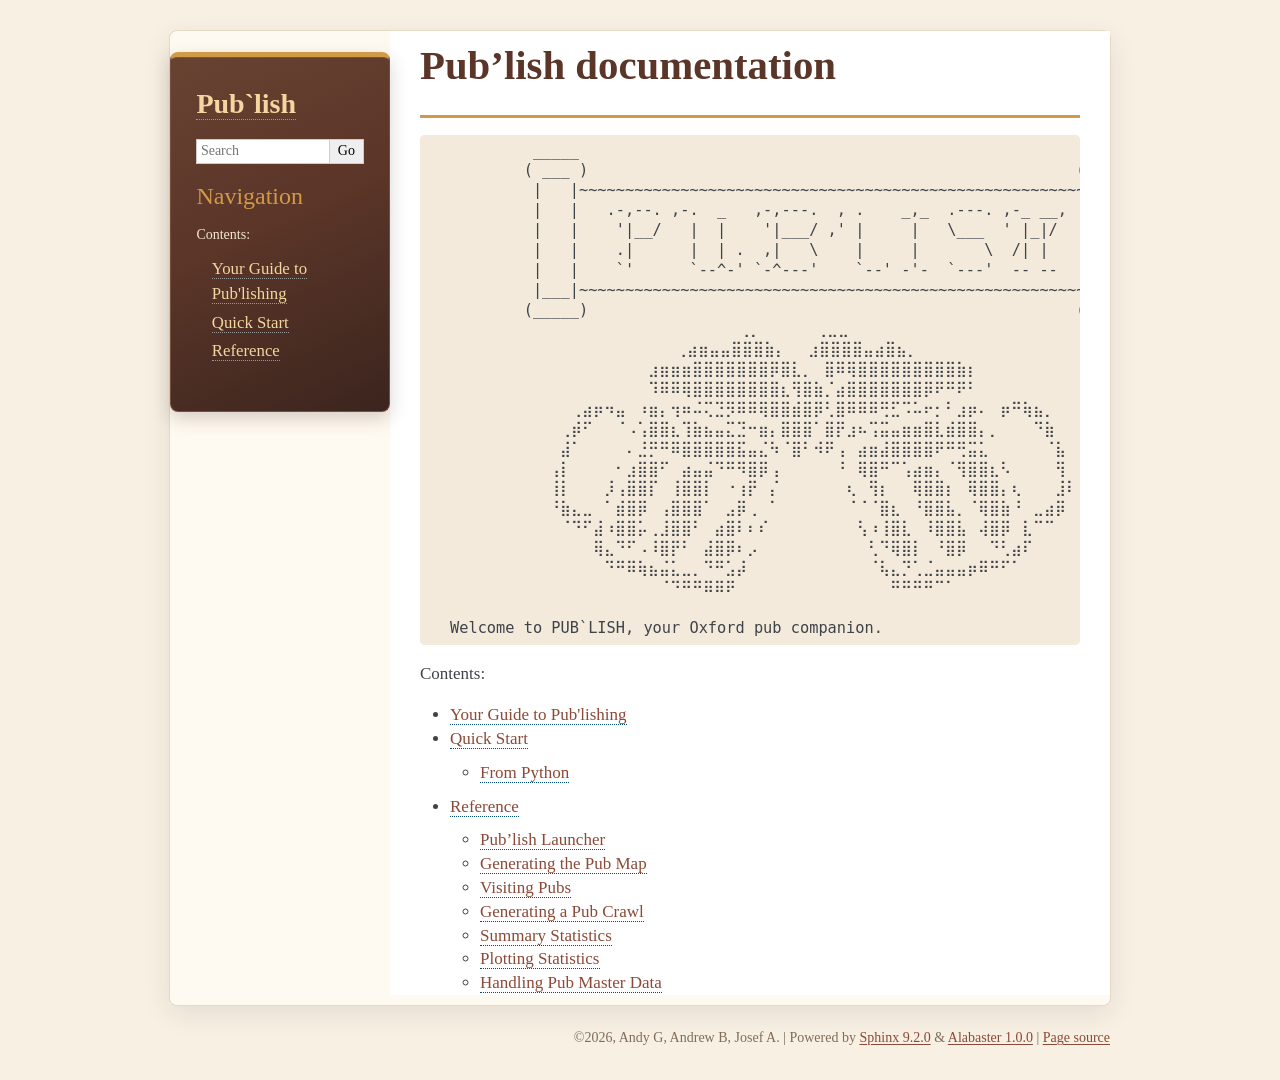
==== index.html @ 29739661 "deploy: 540fe55fca9c74678ced004880e22fc5430cb0c4" ====
<!DOCTYPE html>

<html lang="en" data-content_root="./">
  <head>
    <meta charset="utf-8" />
    <meta name="viewport" content="width=device-width, initial-scale=1.0" /><meta name="viewport" content="width=device-width, initial-scale=1" />

    <title>Pub’lish documentation &#8212; Pub`lish 0.1 documentation</title>
    <link rel="stylesheet" type="text/css" href="_static/pygments.css?v=5ecbeea2" />
    <link rel="stylesheet" type="text/css" href="_static/basic.css?v=b08954a9" />
    <link rel="stylesheet" type="text/css" href="_static/alabaster.css?v=27fed22d" />
    <link rel="stylesheet" type="text/css" href="_static/custom.css?v=8ec9c2ba" />
    <script src="_static/documentation_options.js?v=2709fde1"></script>
    <script src="_static/doctools.js?v=fd6eb6e6"></script>
    <script src="_static/sphinx_highlight.js?v=6ffebe34"></script>
    <link rel="index" title="Index" href="genindex.html" />
    <link rel="search" title="Search" href="search.html" />
    <link rel="next" title="Let’s learn how to Pub’lish!" href="guide.html" />
   
  <link rel="stylesheet" href="_static/custom.css" type="text/css" />
  

  
  

  </head><body>
  

    <div class="document">
      <div class="documentwrapper">
        <div class="bodywrapper">
          

          <div class="body" role="main">
            
  <section id="pub-lish-documentation">
<h1>Pub’lish documentation<a class="headerlink" href="#pub-lish-documentation" title="Link to this heading">¶</a></h1>
<div class="highlight-default notranslate"><div class="highlight"><pre><span></span>         _____                                                       _____
        ( ___ )                                                     ( ___ )
         |   |~~~~~~~~~~~~~~~~~~~~~~~~~~~~~~~~~~~~~~~~~~~~~~~~~~~~~~~|   |
         |   |   .-,--. ,-.  _   ,-,---.  , .    _,_  .---. ,-_ __,  |   |
         |   |    '|__/   |  |    '|___/ ,' |     |   \___  ' |_|/   |   |
         |   |    .|      |  | .  ,|   \    |     |       \  /| |    |   |
         |   |    `'      `--^-' `-^---'    `--' -'-  `---'  -- --   |   |
         |___|~~~~~~~~~~~~~~~~~~~~~~~~~~~~~~~~~~~~~~~~~~~~~~~~~~~~~~~|___|
        (_____)                                                     (_____)
                 ⠀⠀⠀⠀⠀⠀⠀⠀⠀⠀⠀⠀⢀⡀⠀⠀⠀⠀⠀⢀⣀⣀⠀⠀⠀⠀⠀⠀⠀⠀⠀⠀⠀⠀⠀⠀⠀⠀⠀⠀⠀⠀⠀⠀⠀
               ⠀⠀⠀⠀⠀⠀⠀⠀⢀⣴⣶⣤⣤⣿⣿⣿⣷⡄⠀⠀⣰⣿⣿⣿⣿⣤⣴⣿⣦⡀⠀⠀⠀⠀⠀⠀⠀⠀⠀⠀⠀⠀⠀⠀⠀⠀⠀⠀⠀⠀⠀
⠀⠀⠀⠀⠀⠀⠀⠀⠀⠀⠀⠀⠀⠀⠀⠀⠀⠀⣰⣶⣶⣶⣿⣿⣿⣿⣿⣿⣿⡿⣿⣇⡀⠀⣿⠿⢿⣿⣿⣿⣿⣿⣿⣿⣿⣿⣷⡆⠀⠀⠀⠀⠀⠀⠀⠀⠀⠀⠀⠀⠀⠀⠀⠀⠀
⠀⠀⠀⠀⠀⠀⠀⠀⠀⠀⠀⠀⠀⠀⠀⠀⠀⠀⠹⠿⠿⢿⣿⣿⣿⣿⣿⣿⣿⣿⣆⢻⣿⣷⡈⣴⣿⣿⣿⣿⣿⣿⣿⡿⠟⠛⠟⠃⠀⠀⠀⠀⠀⠀⠀⠀⠀⠀⠀⠀⠀⠀⠀⠀⠀
⠀⠀⠀⠀⠀⠀⠀⠀⠀⠀⠀⢀⣴⡶⠲⣤⠀⠰⣶⡄⢲⠶⠬⢍⣙⡻⠿⠿⢿⣿⣿⣾⣿⡿⢃⣿⠿⠿⠿⢛⣋⠩⠥⠖⡂⠃⣰⡶⠄⠀⡶⠛⢷⣦⡀⠀⠀⠀⠀⠀⠀⠀⠀⠀⠀
⠀⠀⠀⠀⠀⠀⠀⠀⠀⠀⢀⡾⠋⠀⠀⠈⠠⢡⣿⣿⣆⢹⣷⣦⣤⣍⣙⠒⣶⡄⣿⣿⣿⠁⣿⡟⣰⠦⢩⣭⣤⣶⣶⣿⣇⣾⣿⣿⡄⡀⠀⠀⠀⠙⣷⠀⠀⠀⠀⠀⠀⠀⠀⠀⠀
⠀⠀⠀⠀⠀⠀⠀⠀⠀⠀⣼⠁⠀⠀⠀⠀⠄⣘⡛⠛⠿⣿⣿⣿⣿⣿⣯⣤⣌⠳⠈⣿⠃⠺⠟⢠⠀⣴⣶⣼⣿⣿⣿⣿⠟⠛⢛⣭⣅⠀⠀⠀⠀⠀⠈⣧⠀⠀⠀⠀⠀⠀⠀⠀⠀
⠀⠀⠀⠀⠀⠀⠀⠀⠀⢠⡇⠀⠀⠀⠀⠂⣰⣿⣿⠋⠀⣴⣤⣬⠙⠛⠻⣿⡿⢠⠀⠀⠀⠀⠀⠘⠀⢿⣿⠛⠉⢡⣴⣶⡄⠈⢻⣿⣿⣆⠣⠀⠀⠀⠀⢻⠀⠀⠀⠀⠀⠀⠀⠀⠀
⠀⠀⠀⠀⠀⠀⠀⠀⠀⢸⡇⠀⠀⠀⡸⢠⣿⣿⡏⠀⢸⣿⣿⡇⠀⠐⢰⡟⠀⡌⠀⠀⠀⠀⠀⠀⢆⠀⢻⡆⠀⠀⢿⣿⣿⡆⠀⢿⣿⣿⡄⢆⠀⠀⠀⣸⠇⠀⠀⠀⠀⠀⠀⠀⠀
⠀⠀⠀⠀⠀⠀⠀⠀⠀⠘⣷⣄⣀⠀⠁⣾⣿⡿⠀⢠⣿⣿⣿⠁⠀⣠⡿⢀⠀⠁⠀⠀⠀⠀⠀⠀⠈⠈⠈⣿⣆⠀⠘⣿⣿⣧⡀⠈⢿⣿⣷⠘⠀⣀⣴⡿⠀⠀⠀⠀⠀⠀⠀⠀⠀
⠀⠀⠀⠀⠀⠀⠀⠀⠀⠀⠈⠙⠋⣼⠰⣿⣿⡥⢀⣸⣿⣿⠃⠀⣴⣿⠇⠆⠎⠀⠀⠀⠀⠀⠀⠀⠀⢣⠰⢸⣿⣇⠀⠸⣿⣿⣧⠀⢼⣿⡿⠀⣇⠉⠉⠀⠀⠀⠀⠀⠀⠀⠀⠀⠀
⠀⠀⠀⠀⠀⠀⠀⠀⠀⠀⠀⠀⠀⢿⣄⠙⠋⠠⠸⣿⡟⠃⠀⣼⣿⡿⠆⡠⠀⠀⠀⠀⠀⠀⠀⠀⠀⠀⢃⠙⢿⣿⡇⠀⠘⣿⡿⠀⠀⠙⢃⣴⠏⠀⠀⠀⠀⠀⠀⠀⠀⠀⠀⠀⠀
⠀⠀⠀⠀⠀⠀⠀⠀⠀⠀⠀⠀⠀⠀⠙⠛⠿⢷⣦⣬⣅⣀⡀⠙⠛⣡⡼⠀⠀⠀⠀⠀⠀⠀⠀⠀⠀⠀⠈⢧⣄⡙⢁⣈⣤⣤⣤⡶⠿⠛⠋⠁⠀⠀⠀⠀⠀⠀⠀⠀⠀⠀⠀⠀⠀
⠀⠀⠀⠀⠀⠀⠀⠀⠀⠀⠀⠀⠀⠀⠀⠀⠀⠀⠀⠈⠙⠛⠛⠿⠿⠟⠀⠀⠀⠀⠀⠀⠀⠀⠀⠀⠀⠀⠀⠀⠛⠛⠛⠛⠉⠁⠀⠀⠀⠀⠀⠀⠀⠀⠀⠀⠀⠀⠀⠀⠀⠀⠀⠀⠀

Welcome to PUB`LISH, your Oxford pub companion.
</pre></div>
</div>
<div class="toctree-wrapper compound">
<p class="caption" role="heading"><span class="caption-text">Contents:</span></p>
<ul>
<li class="toctree-l1"><a class="reference internal" href="guide.html">Your Guide to Pub'lishing</a></li>
<li class="toctree-l1"><a class="reference internal" href="quickstart.html">Quick Start</a><ul>
<li class="toctree-l2"><a class="reference internal" href="quickstart.html#from-python">From Python</a></li>
</ul>
</li>
<li class="toctree-l1"><a class="reference internal" href="reference.html">Reference</a><ul>
<li class="toctree-l2"><a class="reference internal" href="reference.html#module-beer_app.run">Pub’lish Launcher</a></li>
<li class="toctree-l2"><a class="reference internal" href="reference.html#module-beer_app.oxford_map">Generating the Pub Map</a></li>
<li class="toctree-l2"><a class="reference internal" href="reference.html#module-beer_app.visited_pubs">Visiting Pubs</a></li>
<li class="toctree-l2"><a class="reference internal" href="reference.html#module-beer_app.pub_crawl">Generating a Pub Crawl</a></li>
<li class="toctree-l2"><a class="reference internal" href="reference.html#module-beer_app.stats">Summary Statistics</a></li>
<li class="toctree-l2"><a class="reference internal" href="reference.html#module-beer_app.visualization">Plotting Statistics</a></li>
<li class="toctree-l2"><a class="reference internal" href="reference.html#module-beer_app.pub_data">Handling Pub Master Data</a></li>
</ul>
</li>
</ul>
</div>
</section>


          </div>
          
        </div>
      </div>
      <div class="sphinxsidebar" role="navigation" aria-label="Main">
        <div class="sphinxsidebarwrapper">
<h1 class="logo"><a href="#">Pub`lish</a></h1>









<search id="searchbox" style="display: none" role="search">
    <div class="searchformwrapper">
    <form class="search" action="search.html" method="get">
      <input type="text" name="q" aria-labelledby="searchlabel" autocomplete="off" autocorrect="off" autocapitalize="off" spellcheck="false" placeholder="Search"/>
      <input type="submit" value="Go" />
    </form>
    </div>
</search>
<script>document.getElementById('searchbox').style.display = "block"</script><h3>Navigation</h3>
<p class="caption" role="heading"><span class="caption-text">Contents:</span></p>
<ul>
<li class="toctree-l1"><a class="reference internal" href="guide.html">Your Guide to Pub'lishing</a></li>
<li class="toctree-l1"><a class="reference internal" href="quickstart.html">Quick Start</a></li>
<li class="toctree-l1"><a class="reference internal" href="reference.html">Reference</a></li>
</ul>

<div class="relations">
<h3>Related Topics</h3>
<ul>
  <li><a href="#">Documentation overview</a><ul>
      <li>Next: <a href="guide.html" title="next chapter">Let’s learn how to Pub’lish!</a></li>
  </ul></li>
</ul>
</div>








        </div>
      </div>
      <div class="clearer"></div>
    </div>
    <div class="footer">
      &#169;2026, Andy G, Andrew B, Josef A.
      
      |
      Powered by <a href="https://www.sphinx-doc.org/">Sphinx 9.2.0</a>
      &amp; <a href="https://alabaster.readthedocs.io">Alabaster 1.0.0</a>
      
      |
      <a href="_sources/index.rst.txt"
          rel="nofollow">Page source</a>
    </div>

    

    
  </body>
</html>
---- _static/pygments.css ----
pre { line-height: 125%; }
td.linenos .normal { color: inherit; background-color: transparent; padding-left: 5px; padding-right: 5px; }
span.linenos { color: inherit; background-color: transparent; padding-left: 5px; padding-right: 5px; }
td.linenos .special { color: #000000; background-color: #ffffc0; padding-left: 5px; padding-right: 5px; }
span.linenos.special { color: #000000; background-color: #ffffc0; padding-left: 5px; padding-right: 5px; }
.highlight .hll { background-color: #ffffcc }
.highlight { background: #f8f8f8; }
.highlight .c { color: #8F5902; font-style: italic } /* Comment */
.highlight .err { color: #A40000; border: 1px solid #EF2929 } /* Error */
.highlight .g { color: #000 } /* Generic */
.highlight .k { color: #004461; font-weight: bold } /* Keyword */
.highlight .l { color: #000 } /* Literal */
.highlight .n { color: #000 } /* Name */
.highlight .o { color: #582800 } /* Operator */
.highlight .x { color: #000 } /* Other */
.highlight .p { color: #000; font-weight: bold } /* Punctuation */
.highlight .ch { color: #8F5902; font-style: italic } /* Comment.Hashbang */
.highlight .cm { color: #8F5902; font-style: italic } /* Comment.Multiline */
.highlight .cp { color: #8F5902 } /* Comment.Preproc */
.highlight .cpf { color: #8F5902; font-style: italic } /* Comment.PreprocFile */
.highlight .c1 { color: #8F5902; font-style: italic } /* Comment.Single */
.highlight .cs { color: #8F5902; font-style: italic } /* Comment.Special */
.highlight .gd { color: #A40000 } /* Generic.Deleted */
.highlight .ge { color: #000; font-style: italic } /* Generic.Emph */
.highlight .ges { color: #000 } /* Generic.EmphStrong */
.highlight .gr { color: #EF2929 } /* Generic.Error */
.highlight .gh { color: #000080; font-weight: bold } /* Generic.Heading */
.highlight .gi { color: #00A000 } /* Generic.Inserted */
.highlight .go { color: #888 } /* Generic.Output */
.highlight .gp { color: #745334 } /* Generic.Prompt */
.highlight .gs { color: #000; font-weight: bold } /* Generic.Strong */
.highlight .gu { color: #800080; font-weight: bold } /* Generic.Subheading */
.highlight .gt { color: #A40000; font-weight: bold } /* Generic.Traceback */
.highlight .kc { color: #004461; font-weight: bold } /* Keyword.Constant */
.highlight .kd { color: #004461; font-weight: bold } /* Keyword.Declaration */
.highlight .kn { color: #004461; font-weight: bold } /* Keyword.Namespace */
.highlight .kp { color: #004461; font-weight: bold } /* Keyword.Pseudo */
.highlight .kr { color: #004461; font-weight: bold } /* Keyword.Reserved */
.highlight .kt { color: #004461; font-weight: bold } /* Keyword.Type */
.highlight .ld { color: #000 } /* Literal.Date */
.highlight .m { color: #900 } /* Literal.Number */
.highlight .s { color: #4E9A06 } /* Literal.String */
.highlight .na { color: #C4A000 } /* Name.Attribute */
.highlight .nb { color: #004461 } /* Name.Builtin */
.highlight .nc { color: #000 } /* Name.Class */
.highlight .no { color: #000 } /* Name.Constant */
.highlight .nd { color: #888 } /* Name.Decorator */
.highlight .ni { color: #CE5C00 } /* Name.Entity */
.highlight .ne { color: #C00; font-weight: bold } /* Name.Exception */
.highlight .nf { color: #000 } /* Name.Function */
.highlight .nl { color: #F57900 } /* Name.Label */
.highlight .nn { color: #000 } /* Name.Namespace */
.highlight .nx { color: #000 } /* Name.Other */
.highlight .py { color: #000 } /* Name.Property */
.highlight .nt { color: #004461; font-weight: bold } /* Name.Tag */
.highlight .nv { color: #000 } /* Name.Variable */
.highlight .ow { color: #004461; font-weight: bold } /* Operator.Word */
.highlight .pm { color: #000; font-weight: bold } /* Punctuation.Marker */
.highlight .w { color: #F8F8F8 } /* Text.Whitespace */
.highlight .mb { color: #900 } /* Literal.Number.Bin */
.highlight .mf { color: #900 } /* Literal.Number.Float */
.highlight .mh { color: #900 } /* Literal.Number.Hex */
.highlight .mi { color: #900 } /* Literal.Number.Integer */
.highlight .mo { color: #900 } /* Literal.Number.Oct */
.highlight .sa { color: #4E9A06 } /* Literal.String.Affix */
.highlight .sb { color: #4E9A06 } /* Literal.String.Backtick */
.highlight .sc { color: #4E9A06 } /* Literal.String.Char */
.highlight .dl { color: #4E9A06 } /* Literal.String.Delimiter */
.highlight .sd { color: #8F5902; font-style: italic } /* Literal.String.Doc */
.highlight .s2 { color: #4E9A06 } /* Literal.String.Double */
.highlight .se { color: #4E9A06 } /* Literal.String.Escape */
.highlight .sh { color: #4E9A06 } /* Literal.String.Heredoc */
.highlight .si { color: #4E9A06 } /* Literal.String.Interpol */
.highlight .sx { color: #4E9A06 } /* Literal.String.Other */
.highlight .sr { color: #4E9A06 } /* Literal.String.Regex */
.highlight .s1 { color: #4E9A06 } /* Literal.String.Single */
.highlight .ss { color: #4E9A06 } /* Literal.String.Symbol */
.highlight .bp { color: #3465A4 } /* Name.Builtin.Pseudo */
.highlight .fm { color: #000 } /* Name.Function.Magic */
.highlight .vc { color: #000 } /* Name.Variable.Class */
.highlight .vg { color: #000 } /* Name.Variable.Global */
.highlight .vi { color: #000 } /* Name.Variable.Instance */
.highlight .vm { color: #000 } /* Name.Variable.Magic */
.highlight .il { color: #900 } /* Literal.Number.Integer.Long */
---- _static/basic.css ----
/*
 * Sphinx stylesheet -- basic theme.
 */

/* -- main layout ----------------------------------------------------------- */

div.clearer {
    clear: both;
}

div.section::after {
    display: block;
    content: '';
    clear: left;
}

/* -- relbar ---------------------------------------------------------------- */

div.related {
    width: 100%;
    font-size: 90%;
}

div.related h3 {
    display: none;
}

div.related ul {
    margin: 0;
    padding: 0 0 0 10px;
    list-style: none;
}

div.related li {
    display: inline;
}

div.related li.right {
    float: right;
    margin-right: 5px;
}

/* -- sidebar --------------------------------------------------------------- */

div.sphinxsidebarwrapper {
    padding: 10px 5px 0 10px;
}

div.sphinxsidebar {
    float: left;
    width: 230px;
    margin-left: -100%;
    font-size: 90%;
    word-wrap: break-word;
    overflow-wrap : break-word;
}

div.sphinxsidebar ul {
    list-style: none;
}

div.sphinxsidebar ul ul,
div.sphinxsidebar ul.want-points {
    margin-left: 20px;
    list-style: square;
}

div.sphinxsidebar ul ul {
    margin-top: 0;
    margin-bottom: 0;
}

div.sphinxsidebar form {
    margin-top: 10px;
}

div.sphinxsidebar input {
    border: 1px solid #98dbcc;
    font-family: sans-serif;
    font-size: 1em;
}

div.sphinxsidebar #searchbox form.search {
    overflow: hidden;
}

div.sphinxsidebar #searchbox input[type="text"] {
    float: left;
    width: 80%;
    padding: 0.25em;
    box-sizing: border-box;
}

div.sphinxsidebar #searchbox input[type="submit"] {
    float: left;
    width: 20%;
    border-left: none;
    padding: 0.25em;
    box-sizing: border-box;
}


img {
    border: 0;
    max-width: 100%;
}

/* -- search page ----------------------------------------------------------- */

ul.search {
    margin-top: 10px;
}

ul.search li {
    padding: 5px 0;
}

ul.search li a {
    font-weight: bold;
}

ul.search li p.context {
    color: #888;
    margin: 2px 0 0 30px;
    text-align: left;
}

ul.keywordmatches li.goodmatch a {
    font-weight: bold;
}

/* -- index page ------------------------------------------------------------ */

table.contentstable {
    width: 90%;
    margin-left: auto;
    margin-right: auto;
}

table.contentstable p.biglink {
    line-height: 150%;
}

a.biglink {
    font-size: 1.3em;
}

span.linkdescr {
    font-style: italic;
    padding-top: 5px;
    font-size: 90%;
}

/* -- general index --------------------------------------------------------- */

table.indextable {
    width: 100%;
}

table.indextable td {
    text-align: left;
    vertical-align: top;
}

table.indextable ul {
    margin-top: 0;
    margin-bottom: 0;
    list-style-type: none;
}

table.indextable > tbody > tr > td > ul {
    padding-left: 0em;
}

table.indextable tr.pcap {
    height: 10px;
}

table.indextable tr.cap {
    margin-top: 10px;
    background-color: #f2f2f2;
}

img.toggler {
    margin-right: 3px;
    margin-top: 3px;
    cursor: pointer;
}

div.modindex-jumpbox {
    border-top: 1px solid #ddd;
    border-bottom: 1px solid #ddd;
    margin: 1em 0 1em 0;
    padding: 0.4em;
}

div.genindex-jumpbox {
    border-top: 1px solid #ddd;
    border-bottom: 1px solid #ddd;
    margin: 1em 0 1em 0;
    padding: 0.4em;
}

/* -- domain module index --------------------------------------------------- */

table.modindextable td {
    padding: 2px;
    border-collapse: collapse;
}

/* -- general body styles --------------------------------------------------- */

div.body {
    min-width: inherit;
    max-width: 800px;
}

div.body p, div.body dd, div.body li, div.body blockquote {
    -moz-hyphens: auto;
    -ms-hyphens: auto;
    -webkit-hyphens: auto;
    hyphens: auto;
}

a.headerlink {
    visibility: hidden;
}

a:visited {
    color: #551A8B;
}

h1:hover > a.headerlink,
h2:hover > a.headerlink,
h3:hover > a.headerlink,
h4:hover > a.headerlink,
h5:hover > a.headerlink,
h6:hover > a.headerlink,
dt:hover > a.headerlink,
caption:hover > a.headerlink,
p.caption:hover > a.headerlink,
div.code-block-caption:hover > a.headerlink {
    visibility: visible;
}

div.body p.caption {
    text-align: inherit;
}

div.body td {
    text-align: left;
}

.first {
    margin-top: 0 !important;
}

p.rubric {
    margin-top: 30px;
    font-weight: bold;
}

img.align-left, figure.align-left, .figure.align-left, object.align-left {
    clear: left;
    float: left;
    margin-right: 1em;
}

img.align-right, figure.align-right, .figure.align-right, object.align-right {
    clear: right;
    float: right;
    margin-left: 1em;
}

img.align-center, figure.align-center, .figure.align-center, object.align-center {
  display: block;
  margin-left: auto;
  margin-right: auto;
}

img.align-default, figure.align-default, .figure.align-default {
  display: block;
  margin-left: auto;
  margin-right: auto;
}

.align-left {
    text-align: left;
}

.align-center {
    text-align: center;
}

.align-default {
    text-align: center;
}

.align-right {
    text-align: right;
}

/* -- sidebars -------------------------------------------------------------- */

div.sidebar,
aside.sidebar {
    margin: 0 0 0.5em 1em;
    border: 1px solid #ddb;
    padding: 7px;
    background-color: #ffe;
    width: 40%;
    float: right;
    clear: right;
    overflow-x: auto;
}

p.sidebar-title {
    font-weight: bold;
}

nav.contents,
aside.topic,
div.admonition, div.topic, blockquote {
    clear: left;
}

/* -- topics ---------------------------------------------------------------- */

nav.contents,
aside.topic,
div.topic {
    border: 1px solid #ccc;
    padding: 7px;
    margin: 10px 0 10px 0;
}

p.topic-title {
    font-size: 1.1em;
    font-weight: bold;
    margin-top: 10px;
}

/* -- admonitions ----------------------------------------------------------- */

div.admonition {
    margin-top: 10px;
    margin-bottom: 10px;
    padding: 7px;
}

div.admonition dt {
    font-weight: bold;
}

p.admonition-title {
    margin: 0px 10px 5px 0px;
    font-weight: bold;
}

div.body p.centered {
    text-align: center;
    margin-top: 25px;
}

/* -- content of sidebars/topics/admonitions -------------------------------- */

div.sidebar > :last-child,
aside.sidebar > :last-child,
nav.contents > :last-child,
aside.topic > :last-child,
div.topic > :last-child,
div.admonition > :last-child {
    margin-bottom: 0;
}

div.sidebar::after,
aside.sidebar::after,
nav.contents::after,
aside.topic::after,
div.topic::after,
div.admonition::after,
blockquote::after {
    display: block;
    content: '';
    clear: both;
}

/* -- tables ---------------------------------------------------------------- */

table.docutils {
    margin-top: 10px;
    margin-bottom: 10px;
    border: 0;
    border-collapse: collapse;
}

table.align-center {
    margin-left: auto;
    margin-right: auto;
}

table.align-default {
    margin-left: auto;
    margin-right: auto;
}

table caption span.caption-number {
    font-style: italic;
}

table caption span.caption-text {
}

table.docutils td, table.docutils th {
    padding: 1px 8px 1px 5px;
    border-top: 0;
    border-left: 0;
    border-right: 0;
    border-bottom: 1px solid #aaa;
}

th {
    text-align: left;
    padding-right: 5px;
}

table.citation {
    border-left: solid 1px gray;
    margin-left: 1px;
}

table.citation td {
    border-bottom: none;
}

th > :first-child,
td > :first-child {
    margin-top: 0px;
}

th > :last-child,
td > :last-child {
    margin-bottom: 0px;
}

/* -- figures --------------------------------------------------------------- */

div.figure, figure {
    margin: 0.5em;
    padding: 0.5em;
}

div.figure p.caption, figcaption {
    padding: 0.3em;
}

div.figure p.caption span.caption-number,
figcaption span.caption-number {
    font-style: italic;
}

div.figure p.caption span.caption-text,
figcaption span.caption-text {
}

/* -- field list styles ----------------------------------------------------- */

table.field-list td, table.field-list th {
    border: 0 !important;
}

.field-list ul {
    margin: 0;
    padding-left: 1em;
}

.field-list p {
    margin: 0;
}

.field-name {
    -moz-hyphens: manual;
    -ms-hyphens: manual;
    -webkit-hyphens: manual;
    hyphens: manual;
}

/* -- hlist styles ---------------------------------------------------------- */

table.hlist {
    margin: 1em 0;
}

table.hlist td {
    vertical-align: top;
}

/* -- object description styles --------------------------------------------- */

.sig {
	font-family: 'Consolas', 'Menlo', 'DejaVu Sans Mono', 'Bitstream Vera Sans Mono', monospace;
}

.sig-name, code.descname {
    background-color: transparent;
    font-weight: bold;
}

.sig-name {
	font-size: 1.1em;
}

code.descname {
    font-size: 1.2em;
}

.sig-prename, code.descclassname {
    background-color: transparent;
}

.optional {
    font-size: 1.3em;
}

.sig-paren {
    font-size: larger;
}

.sig-param.n {
	font-style: italic;
}

/* C++ specific styling */

.sig-inline.c-texpr,
.sig-inline.cpp-texpr {
	font-family: unset;
}

.sig.c   .k, .sig.c   .kt,
.sig.cpp .k, .sig.cpp .kt {
	color: #0033B3;
}

.sig.c   .m,
.sig.cpp .m {
	color: #1750EB;
}

.sig.c   .s, .sig.c   .sc,
.sig.cpp .s, .sig.cpp .sc {
	color: #067D17;
}


/* -- other body styles ----------------------------------------------------- */

ol.arabic {
    list-style: decimal;
}

ol.loweralpha {
    list-style: lower-alpha;
}

ol.upperalpha {
    list-style: upper-alpha;
}

ol.lowerroman {
    list-style: lower-roman;
}

ol.upperroman {
    list-style: upper-roman;
}

:not(li) > ol > li:first-child > :first-child,
:not(li) > ul > li:first-child > :first-child {
    margin-top: 0px;
}

:not(li) > ol > li:last-child > :last-child,
:not(li) > ul > li:last-child > :last-child {
    margin-bottom: 0px;
}

ol.simple ol p,
ol.simple ul p,
ul.simple ol p,
ul.simple ul p {
    margin-top: 0;
}

ol.simple > li:not(:first-child) > p,
ul.simple > li:not(:first-child) > p {
    margin-top: 0;
}

ol.simple p,
ul.simple p {
    margin-bottom: 0;
}

aside.footnote > span,
div.citation > span {
    float: left;
}
aside.footnote > span:last-of-type,
div.citation > span:last-of-type {
  padding-right: 0.5em;
}
aside.footnote > p {
  margin-left: 2em;
}
div.citation > p {
  margin-left: 4em;
}
aside.footnote > p:last-of-type,
div.citation > p:last-of-type {
    margin-bottom: 0em;
}
aside.footnote > p:last-of-type:after,
div.citation > p:last-of-type:after {
    content: "";
    clear: both;
}

dl.field-list {
    display: grid;
    grid-template-columns: fit-content(30%) auto;
}

dl.field-list > dt {
    font-weight: bold;
    word-break: break-word;
    padding-left: 0.5em;
    padding-right: 5px;
}

dl.field-list > dd {
    padding-left: 0.5em;
    margin-top: 0em;
    margin-left: 0em;
    margin-bottom: 0em;
}

dl {
    margin-bottom: 15px;
}

dd > :first-child {
    margin-top: 0px;
}

dd ul, dd table {
    margin-bottom: 10px;
}

dd {
    margin-top: 3px;
    margin-bottom: 10px;
    margin-left: 30px;
}

.sig dd {
    margin-top: 0px;
    margin-bottom: 0px;
}

.sig dl {
    margin-top: 0px;
    margin-bottom: 0px;
}

dl > dd:last-child,
dl > dd:last-child > :last-child {
    margin-bottom: 0;
}

dt:target, span.highlighted {
    background-color: #fbe54e;
}

rect.highlighted {
    fill: #fbe54e;
}

dl.glossary dt {
    font-weight: bold;
    font-size: 1.1em;
}

.versionmodified {
    font-style: italic;
}

.system-message {
    background-color: #fda;
    padding: 5px;
    border: 3px solid red;
}

.footnote:target  {
    background-color: #ffa;
}

.line-block {
    display: block;
    margin-top: 1em;
    margin-bottom: 1em;
}

.line-block .line-block {
    margin-top: 0;
    margin-bottom: 0;
    margin-left: 1.5em;
}

.guilabel, .menuselection {
    font-family: sans-serif;
}

.accelerator {
    text-decoration: underline;
}

.classifier {
    font-style: oblique;
}

.classifier:before {
    font-style: normal;
    margin: 0 0.5em;
    content: ":";
    display: inline-block;
}

abbr, acronym {
    border-bottom: dotted 1px;
    cursor: help;
}

/* -- code displays --------------------------------------------------------- */

pre {
    overflow: auto;
    overflow-y: hidden;  /* fixes display issues on Chrome browsers */
}

pre, div[class*="highlight-"] {
    clear: both;
}

span.pre {
    -moz-hyphens: none;
    -ms-hyphens: none;
    -webkit-hyphens: none;
    hyphens: none;
    white-space: nowrap;
}

div[class*="highlight-"] {
    margin: 1em 0;
}

td.linenos pre {
    border: 0;
    background-color: transparent;
    color: #aaa;
}

table.highlighttable {
    display: block;
}

table.highlighttable tbody {
    display: block;
}

table.highlighttable tr {
    display: flex;
}

table.highlighttable td {
    margin: 0;
    padding: 0;
}

table.highlighttable td.linenos {
    padding-right: 0.5em;
}

table.highlighttable td.code {
    flex: 1;
    overflow: hidden;
}

.highlight .hll {
    display: block;
}

div.highlight pre,
table.highlighttable pre {
    margin: 0;
}

div.code-block-caption + div {
    margin-top: 0;
}

div.code-block-caption {
    margin-top: 1em;
    padding: 2px 5px;
    font-size: small;
}

div.code-block-caption code {
    background-color: transparent;
}

table.highlighttable td.linenos,
span.linenos,
div.highlight span.gp {  /* gp: Generic.Prompt */
  user-select: none;
  -webkit-user-select: text; /* Safari fallback only */
  -webkit-user-select: none; /* Chrome/Safari */
  -moz-user-select: none; /* Firefox */
  -ms-user-select: none; /* IE10+ */
}

div.code-block-caption span.caption-number {
    padding: 0.1em 0.3em;
    font-style: italic;
}

div.code-block-caption span.caption-text {
}

div.literal-block-wrapper {
    margin: 1em 0;
}

code.xref, a code {
    background-color: transparent;
    font-weight: bold;
}

h1 code, h2 code, h3 code, h4 code, h5 code, h6 code {
    background-color: transparent;
}

.viewcode-link {
    float: right;
}

.viewcode-back {
    float: right;
    font-family: sans-serif;
}

div.viewcode-block:target {
    margin: -1px -10px;
    padding: 0 10px;
}

/* -- math display ---------------------------------------------------------- */

img.math {
    vertical-align: middle;
}

div.body div.math p {
    text-align: center;
}

span.eqno {
    float: right;
}

span.eqno a.headerlink {
    position: absolute;
    z-index: 1;
}

div.math:hover a.headerlink {
    visibility: visible;
}

/* -- printout stylesheet --------------------------------------------------- */

@media print {
    div.document,
    div.documentwrapper,
    div.bodywrapper {
        margin: 0 !important;
        width: 100%;
    }

    div.sphinxsidebar,
    div.related,
    div.footer,
    #top-link {
        display: none;
    }
}
---- _static/alabaster.css ----
/* -- page layout ----------------------------------------------------------- */

body {
    font-family: Georgia, serif;
    font-size: 17px;
    background-color: #fff;
    color: #000;
    margin: 0;
    padding: 0;
}


div.document {
    width: 940px;
    margin: 30px auto 0 auto;
}

div.documentwrapper {
    float: left;
    width: 100%;
}

div.bodywrapper {
    margin: 0 0 0 220px;
}

div.sphinxsidebar {
    width: 220px;
    font-size: 14px;
    line-height: 1.5;
}

hr {
    border: 1px solid #B1B4B6;
}

div.body {
    background-color: #fff;
    color: #3E4349;
    padding: 0 30px 0 30px;
}

div.body > .section {
    text-align: left;
}

div.footer {
    width: 940px;
    margin: 20px auto 30px auto;
    font-size: 14px;
    color: #888;
    text-align: right;
}

div.footer a {
    color: #888;
}

p.caption {
    font-family: inherit;
    font-size: inherit;
}


div.relations {
    display: none;
}


div.sphinxsidebar {
    max-height: 100%;
    overflow-y: auto;
}

div.sphinxsidebar a {
    color: #444;
    text-decoration: none;
    border-bottom: 1px dotted #999;
}

div.sphinxsidebar a:hover {
    border-bottom: 1px solid #999;
}

div.sphinxsidebarwrapper {
    padding: 18px 10px;
}

div.sphinxsidebarwrapper p.logo {
    padding: 0;
    margin: -10px 0 0 0px;
    text-align: center;
}

div.sphinxsidebarwrapper h1.logo {
    margin-top: -10px;
    text-align: center;
    margin-bottom: 5px;
    text-align: left;
}

div.sphinxsidebarwrapper h1.logo-name {
    margin-top: 0px;
}

div.sphinxsidebarwrapper p.blurb {
    margin-top: 0;
    font-style: normal;
}

div.sphinxsidebar h3,
div.sphinxsidebar h4 {
    font-family: Georgia, serif;
    color: #444;
    font-size: 24px;
    font-weight: normal;
    margin: 0 0 5px 0;
    padding: 0;
}

div.sphinxsidebar h4 {
    font-size: 20px;
}

div.sphinxsidebar h3 a {
    color: #444;
}

div.sphinxsidebar p.logo a,
div.sphinxsidebar h3 a,
div.sphinxsidebar p.logo a:hover,
div.sphinxsidebar h3 a:hover {
    border: none;
}

div.sphinxsidebar p {
    color: #555;
    margin: 10px 0;
}

div.sphinxsidebar ul {
    margin: 10px 0;
    padding: 0;
    color: #000;
}

div.sphinxsidebar ul li.toctree-l1 > a {
    font-size: 120%;
}

div.sphinxsidebar ul li.toctree-l2 > a {
    font-size: 110%;
}

div.sphinxsidebar input {
    border: 1px solid #CCC;
    font-family: Georgia, serif;
    font-size: 1em;
}

div.sphinxsidebar #searchbox {
    margin: 1em 0;
}

div.sphinxsidebar .search > div {
    display: table-cell;
}

div.sphinxsidebar hr {
    border: none;
    height: 1px;
    color: #AAA;
    background: #AAA;

    text-align: left;
    margin-left: 0;
    width: 50%;
}

div.sphinxsidebar .badge {
    border-bottom: none;
}

div.sphinxsidebar .badge:hover {
    border-bottom: none;
}

/* To address an issue with donation coming after search */
div.sphinxsidebar h3.donation {
    margin-top: 10px;
}

/* -- body styles ----------------------------------------------------------- */

a {
    color: #004B6B;
    text-decoration: underline;
}

a:hover {
    color: #6D4100;
    text-decoration: underline;
}

div.body h1,
div.body h2,
div.body h3,
div.body h4,
div.body h5,
div.body h6 {
    font-family: Georgia, serif;
    font-weight: normal;
    margin: 30px 0px 10px 0px;
    padding: 0;
}

div.body h1 { margin-top: 0; padding-top: 0; font-size: 240%; }
div.body h2 { font-size: 180%; }
div.body h3 { font-size: 150%; }
div.body h4 { font-size: 130%; }
div.body h5 { font-size: 100%; }
div.body h6 { font-size: 100%; }

a.headerlink {
    color: #DDD;
    padding: 0 4px;
    text-decoration: none;
}

a.headerlink:hover {
    color: #444;
    background: #EAEAEA;
}

div.body p, div.body dd, div.body li {
    line-height: 1.4em;
}

div.admonition {
    margin: 20px 0px;
    padding: 10px 30px;
    background-color: #EEE;
    border: 1px solid #CCC;
}

div.admonition tt.xref, div.admonition code.xref, div.admonition a tt {
    background-color: #FBFBFB;
    border-bottom: 1px solid #fafafa;
}

div.admonition p.admonition-title {
    font-family: Georgia, serif;
    font-weight: normal;
    font-size: 24px;
    margin: 0 0 10px 0;
    padding: 0;
    line-height: 1;
}

div.admonition p.last {
    margin-bottom: 0;
}

dt:target, .highlight {
    background: #FAF3E8;
}

div.warning {
    background-color: #FCC;
    border: 1px solid #FAA;
}

div.danger {
    background-color: #FCC;
    border: 1px solid #FAA;
    -moz-box-shadow: 2px 2px 4px #D52C2C;
    -webkit-box-shadow: 2px 2px 4px #D52C2C;
    box-shadow: 2px 2px 4px #D52C2C;
}

div.error {
    background-color: #FCC;
    border: 1px solid #FAA;
    -moz-box-shadow: 2px 2px 4px #D52C2C;
    -webkit-box-shadow: 2px 2px 4px #D52C2C;
    box-shadow: 2px 2px 4px #D52C2C;
}

div.caution {
    background-color: #FCC;
    border: 1px solid #FAA;
}

div.attention {
    background-color: #FCC;
    border: 1px solid #FAA;
}

div.important {
    background-color: #EEE;
    border: 1px solid #CCC;
}

div.note {
    background-color: #EEE;
    border: 1px solid #CCC;
}

div.tip {
    background-color: #EEE;
    border: 1px solid #CCC;
}

div.hint {
    background-color: #EEE;
    border: 1px solid #CCC;
}

div.seealso {
    background-color: #EEE;
    border: 1px solid #CCC;
}

div.topic {
    background-color: #EEE;
}

p.admonition-title {
    display: inline;
}

p.admonition-title:after {
    content: ":";
}

pre, tt, code {
    font-family: 'Consolas', 'Menlo', 'DejaVu Sans Mono', 'Bitstream Vera Sans Mono', monospace;
    font-size: 0.9em;
}

.hll {
    background-color: #FFC;
    margin: 0 -12px;
    padding: 0 12px;
    display: block;
}

img.screenshot {
}

tt.descname, tt.descclassname, code.descname, code.descclassname {
    font-size: 0.95em;
}

tt.descname, code.descname {
    padding-right: 0.08em;
}

img.screenshot {
    -moz-box-shadow: 2px 2px 4px #EEE;
    -webkit-box-shadow: 2px 2px 4px #EEE;
    box-shadow: 2px 2px 4px #EEE;
}

table.docutils {
    border: 1px solid #888;
    -moz-box-shadow: 2px 2px 4px #EEE;
    -webkit-box-shadow: 2px 2px 4px #EEE;
    box-shadow: 2px 2px 4px #EEE;
}

table.docutils td, table.docutils th {
    border: 1px solid #888;
    padding: 0.25em 0.7em;
}

table.field-list, table.footnote {
    border: none;
    -moz-box-shadow: none;
    -webkit-box-shadow: none;
    box-shadow: none;
}

table.footnote {
    margin: 15px 0;
    width: 100%;
    border: 1px solid #EEE;
    background: #FDFDFD;
    font-size: 0.9em;
}

table.footnote + table.footnote {
    margin-top: -15px;
    border-top: none;
}

table.field-list th {
    padding: 0 0.8em 0 0;
}

table.field-list td {
    padding: 0;
}

table.field-list p {
    margin-bottom: 0.8em;
}

/* Cloned from
 * https://github.com/sphinx-doc/sphinx/commit/ef60dbfce09286b20b7385333d63a60321784e68
 */
.field-name {
    -moz-hyphens: manual;
    -ms-hyphens: manual;
    -webkit-hyphens: manual;
    hyphens: manual;
}

table.footnote td.label {
    width: .1px;
    padding: 0.3em 0 0.3em 0.5em;
}

table.footnote td {
    padding: 0.3em 0.5em;
}

dl {
    margin-left: 0;
    margin-right: 0;
    margin-top: 0;
    padding: 0;
}

dl dd {
    margin-left: 30px;
}

blockquote {
    margin: 0 0 0 30px;
    padding: 0;
}

ul, ol {
    /* Matches the 30px from the narrow-screen "li > ul" selector below */
    margin: 10px 0 10px 30px;
    padding: 0;
}

pre {
    background: unset;
    padding: 7px 30px;
    margin: 15px 0px;
    line-height: 1.3em;
}

div.viewcode-block:target {
    background: #ffd;
}

dl pre, blockquote pre, li pre {
    margin-left: 0;
    padding-left: 30px;
}

tt, code {
    background-color: #ecf0f3;
    color: #222;
    /* padding: 1px 2px; */
}

tt.xref, code.xref, a tt {
    background-color: #FBFBFB;
    border-bottom: 1px solid #fff;
}

a.reference {
    text-decoration: none;
    border-bottom: 1px dotted #004B6B;
}

a.reference:hover {
    border-bottom: 1px solid #6D4100;
}

/* Don't put an underline on images */
a.image-reference, a.image-reference:hover {
    border-bottom: none;
}

a.footnote-reference {
    text-decoration: none;
    font-size: 0.7em;
    vertical-align: top;
    border-bottom: 1px dotted #004B6B;
}

a.footnote-reference:hover {
    border-bottom: 1px solid #6D4100;
}

a:hover tt, a:hover code {
    background: #EEE;
}

@media screen and (max-width: 940px) {

    body {
        margin: 0;
        padding: 20px 30px;
    }

    div.documentwrapper {
        float: none;
        background: #fff;
        margin-left: 0;
        margin-top: 0;
        margin-right: 0;
        margin-bottom: 0;
    }

    div.sphinxsidebar {
        display: block;
        float: none;
        width: unset;
        margin: 50px -30px -20px -30px;
        padding: 10px 20px;
        background: #333;
        color: #FFF;
    }

    div.sphinxsidebar h3, div.sphinxsidebar h4, div.sphinxsidebar p,
    div.sphinxsidebar h3 a {
        color: #fff;
    }

    div.sphinxsidebar a {
        color: #AAA;
    }

    div.sphinxsidebar p.logo {
        display: none;
    }

    div.document {
        width: 100%;
        margin: 0;
    }

    div.footer {
        display: none;
    }

    div.bodywrapper {
        margin: 0;
    }

    div.body {
        min-height: 0;
        min-width: auto; /* fixes width on small screens, breaks .hll */
        padding: 0;
    }
    
    .hll {
        /* "fixes" the breakage */
        width: max-content;
    }

    .rtd_doc_footer {
        display: none;
    }

    .document {
        width: auto;
    }

    .footer {
        width: auto;
    }

    .github {
        display: none;
    }

    ul {
        margin-left: 0;
    }

    li > ul {
       /* Matches the 30px from the "ul, ol" selector above */
        margin-left: 30px;
    }
}


/* misc. */

.revsys-inline {
    display: none!important;
}

/* Hide ugly table cell borders in ..bibliography:: directive output */
table.docutils.citation, table.docutils.citation td, table.docutils.citation th {
  border: none;
  /* Below needed in some edge cases; if not applied, bottom shadows appear */
  -moz-box-shadow: none;
  -webkit-box-shadow: none;
  box-shadow: none;
}


/* relbar */

.related {
    line-height: 30px;
    width: 100%;
    font-size: 0.9rem;
}

.related.top {
    border-bottom: 1px solid #EEE;
    margin-bottom: 20px;
}

.related.bottom {
    border-top: 1px solid #EEE;
}

.related ul {
    padding: 0;
    margin: 0;
    list-style: none;
}

.related li {
    display: inline;
}

nav#rellinks {
    float: right;
}

nav#rellinks li+li:before {
    content: "|";
}

nav#breadcrumbs li+li:before {
    content: "\00BB";
}

/* Hide certain items when printing */
@media print {
    div.related {
        display: none;
    }
}

img.github  {
    position: absolute;
    top: 0;
    border: 0;
    right: 0;
}
---- _static/custom.css ----
/* Pub'lish documentation theme: cozy pub */

:root {
  --pub-paper: #f7f0e3;
  --pub-paper-light: #fffaf1;
  --pub-ink: #493125;
  --pub-muted-ink: #604a3a;
  --pub-wood: #5a3528;
  --pub-wood-deep: #3b251e;
  --pub-amber: #d09a47;
  --pub-brick: #8b4937;
  --pub-sage: #647c5b;
  --pub-plum: #6d536f;
  --pub-copper: #b76e50;
  --pub-teal: #477c78;
  --pub-border: #c4b39f;
  --pub-grid: #806c59;
}

html {
  background: var(--pub-paper);
}

body {
  color: var(--pub-ink);
  background: var(--pub-paper);
  font-family: Georgia, "Palatino Linotype", "Book Antiqua", serif;
  line-height: 1.7;
}

div.document {
  background: var(--pub-paper-light);
  border: 1px solid #e5d8c5;
  border-radius: 8px;
  box-shadow: 0 8px 28px rgb(59 37 30 / 9%);
}

/* A stronger pub interior: dark stained wood with a warm brass edge. */
div.sphinxsidebar {
  box-sizing: border-box;
  margin-top: 1.5em;
  padding: 1.25em 1.1em;
  border: 1px solid #76503b;
  border-top: 5px solid var(--pub-amber);
  border-radius: 8px;
  background: linear-gradient(155deg, #684332 0%, var(--pub-wood) 48%, var(--pub-wood-deep) 100%);
  box-shadow: inset 0 1px 0 rgb(255 250 241 / 10%), 0 7px 18px rgb(59 37 30 / 20%);
}

div.sphinxsidebar p,
div.sphinxsidebar li {
  color: #f3e7d5;
}

div.sphinxsidebar ul {
  margin-left: 1.1em;
}

div.sphinxsidebar li {
  padding: 0.12em 0;
}

div.sphinxsidebar a {
  color: #f3d6a0;
  text-decoration: none;
}

div.sphinxsidebar a:hover,
div.sphinxsidebar a:focus {
  color: #fffaf1;
  text-decoration: underline;
}

div.sphinxsidebar .searchform {
  margin-top: 1.2em;
  padding-top: 1em;
  border-top: 1px solid rgb(247 240 227 / 25%);
}

div.sphinxsidebar input {
  box-sizing: border-box;
  max-width: 100%;
}

div.footer {
  color: #806c59;
}

div.footer a {
  color: var(--pub-brick);
}

div.body h1,
div.body h2,
div.body h3,
div.body h4,
div.body h5,
div.body h6 {
  color: var(--pub-wood);
  font-family: Georgia, "Palatino Linotype", "Book Antiqua", serif;
  font-weight: 700;
}

div.body h1 {
  border-bottom: 3px solid var(--pub-amber);
  padding-bottom: 0.35em;
}

div.body h2 {
  border-bottom: 1px solid var(--pub-border);
  padding-bottom: 0.2em;
}

a {
  color: var(--pub-brick);
  text-decoration-thickness: 1px;
  text-underline-offset: 0.15em;
}

a:hover,
a:focus {
  color: var(--pub-teal);
}

code,
pre,
div.highlight {
  border-color: #ddcbb3;
  border-radius: 5px;
}

code {
  color: var(--pub-wood);
  background: #f1e6d5;
}

pre,
div.highlight {
  background: #f3eadb;
}

table.docutils {
  border-color: var(--pub-border);
  box-shadow: 0 2px 8px rgb(59 37 30 / 5%);
}

table.docutils th {
  color: var(--pub-paper-light);
  background: var(--pub-wood);
}

table.docutils td,
table.docutils th {
  border-color: var(--pub-border);
}

table.docutils tr:nth-child(even) td {
  background: #f7f0e3;
}

hr {
  border: 0;
  border-top: 1px solid var(--pub-border);
}

/* Keep Alabaster's sidebar headings legible over the timber background. */
div.sphinxsidebar h3,
div.sphinxsidebar h4 {
  color: var(--pub-amber);
  font-family: Georgia, "Palatino Linotype", "Book Antiqua", serif;
}

/* Callouts echo the chart palette while keeping the page easy to read. */
div.admonition {
  border: 1px solid var(--pub-border);
  border-left: 4px solid var(--pub-amber);
  border-radius: 4px;
  background: #fbf5ea;
}

div.note {
  border-left-color: var(--pub-teal);
}

div.warning,
div.danger {
  border-left-color: var(--pub-brick);
}

@media (prefers-reduced-motion: no-preference) {
  a {
    transition: color 140ms ease;
  }
}

@media (max-width: 700px) {
  div.document {
    border-radius: 0;
    box-shadow: none;
  }
}
---- _static/custom.css ----
/* Pub'lish documentation theme: cozy pub */

:root {
  --pub-paper: #f7f0e3;
  --pub-paper-light: #fffaf1;
  --pub-ink: #493125;
  --pub-muted-ink: #604a3a;
  --pub-wood: #5a3528;
  --pub-wood-deep: #3b251e;
  --pub-amber: #d09a47;
  --pub-brick: #8b4937;
  --pub-sage: #647c5b;
  --pub-plum: #6d536f;
  --pub-copper: #b76e50;
  --pub-teal: #477c78;
  --pub-border: #c4b39f;
  --pub-grid: #806c59;
}

html {
  background: var(--pub-paper);
}

body {
  color: var(--pub-ink);
  background: var(--pub-paper);
  font-family: Georgia, "Palatino Linotype", "Book Antiqua", serif;
  line-height: 1.7;
}

div.document {
  background: var(--pub-paper-light);
  border: 1px solid #e5d8c5;
  border-radius: 8px;
  box-shadow: 0 8px 28px rgb(59 37 30 / 9%);
}

/* A stronger pub interior: dark stained wood with a warm brass edge. */
div.sphinxsidebar {
  box-sizing: border-box;
  margin-top: 1.5em;
  padding: 1.25em 1.1em;
  border: 1px solid #76503b;
  border-top: 5px solid var(--pub-amber);
  border-radius: 8px;
  background: linear-gradient(155deg, #684332 0%, var(--pub-wood) 48%, var(--pub-wood-deep) 100%);
  box-shadow: inset 0 1px 0 rgb(255 250 241 / 10%), 0 7px 18px rgb(59 37 30 / 20%);
}

div.sphinxsidebar p,
div.sphinxsidebar li {
  color: #f3e7d5;
}

div.sphinxsidebar ul {
  margin-left: 1.1em;
}

div.sphinxsidebar li {
  padding: 0.12em 0;
}

div.sphinxsidebar a {
  color: #f3d6a0;
  text-decoration: none;
}

div.sphinxsidebar a:hover,
div.sphinxsidebar a:focus {
  color: #fffaf1;
  text-decoration: underline;
}

div.sphinxsidebar .searchform {
  margin-top: 1.2em;
  padding-top: 1em;
  border-top: 1px solid rgb(247 240 227 / 25%);
}

div.sphinxsidebar input {
  box-sizing: border-box;
  max-width: 100%;
}

div.footer {
  color: #806c59;
}

div.footer a {
  color: var(--pub-brick);
}

div.body h1,
div.body h2,
div.body h3,
div.body h4,
div.body h5,
div.body h6 {
  color: var(--pub-wood);
  font-family: Georgia, "Palatino Linotype", "Book Antiqua", serif;
  font-weight: 700;
}

div.body h1 {
  border-bottom: 3px solid var(--pub-amber);
  padding-bottom: 0.35em;
}

div.body h2 {
  border-bottom: 1px solid var(--pub-border);
  padding-bottom: 0.2em;
}

a {
  color: var(--pub-brick);
  text-decoration-thickness: 1px;
  text-underline-offset: 0.15em;
}

a:hover,
a:focus {
  color: var(--pub-teal);
}

code,
pre,
div.highlight {
  border-color: #ddcbb3;
  border-radius: 5px;
}

code {
  color: var(--pub-wood);
  background: #f1e6d5;
}

pre,
div.highlight {
  background: #f3eadb;
}

table.docutils {
  border-color: var(--pub-border);
  box-shadow: 0 2px 8px rgb(59 37 30 / 5%);
}

table.docutils th {
  color: var(--pub-paper-light);
  background: var(--pub-wood);
}

table.docutils td,
table.docutils th {
  border-color: var(--pub-border);
}

table.docutils tr:nth-child(even) td {
  background: #f7f0e3;
}

hr {
  border: 0;
  border-top: 1px solid var(--pub-border);
}

/* Keep Alabaster's sidebar headings legible over the timber background. */
div.sphinxsidebar h3,
div.sphinxsidebar h4 {
  color: var(--pub-amber);
  font-family: Georgia, "Palatino Linotype", "Book Antiqua", serif;
}

/* Callouts echo the chart palette while keeping the page easy to read. */
div.admonition {
  border: 1px solid var(--pub-border);
  border-left: 4px solid var(--pub-amber);
  border-radius: 4px;
  background: #fbf5ea;
}

div.note {
  border-left-color: var(--pub-teal);
}

div.warning,
div.danger {
  border-left-color: var(--pub-brick);
}

@media (prefers-reduced-motion: no-preference) {
  a {
    transition: color 140ms ease;
  }
}

@media (max-width: 700px) {
  div.document {
    border-radius: 0;
    box-shadow: none;
  }
}
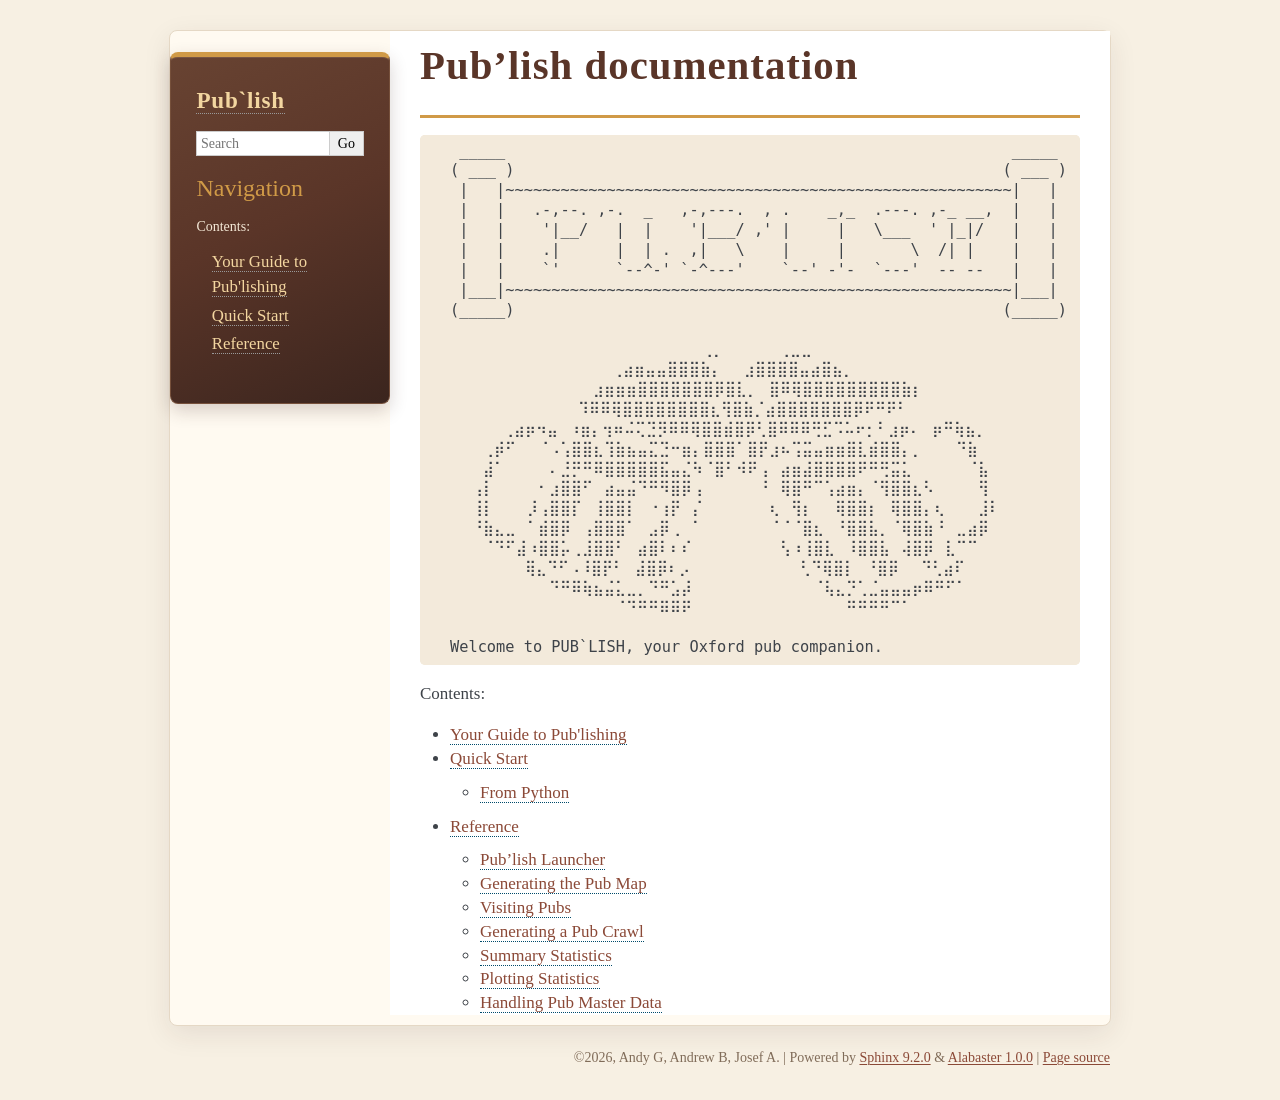
==== commit b61d2cc7: "deploy: 5c249406769cc134805807f1d61a6d08d54b7dd5" ====
--- a/index.html
+++ b/index.html
@@ -9,7 +9,7 @@
     <link rel="stylesheet" type="text/css" href="_static/pygments.css?v=5ecbeea2" />
     <link rel="stylesheet" type="text/css" href="_static/basic.css?v=b08954a9" />
     <link rel="stylesheet" type="text/css" href="_static/alabaster.css?v=27fed22d" />
-    <link rel="stylesheet" type="text/css" href="_static/custom.css?v=8ec9c2ba" />
+    <link rel="stylesheet" type="text/css" href="_static/custom.css?v=14e20edf" />
     <script src="_static/documentation_options.js?v=2709fde1"></script>
     <script src="_static/doctools.js?v=fd6eb6e6"></script>
     <script src="_static/sphinx_highlight.js?v=6ffebe34"></script>
@@ -35,29 +35,30 @@
             
   <section id="pub-lish-documentation">
 <h1>Pub’lish documentation<a class="headerlink" href="#pub-lish-documentation" title="Link to this heading">¶</a></h1>
-<div class="highlight-default notranslate"><div class="highlight"><pre><span></span>         _____                                                       _____
-        ( ___ )                                                     ( ___ )
-         |   |~~~~~~~~~~~~~~~~~~~~~~~~~~~~~~~~~~~~~~~~~~~~~~~~~~~~~~~|   |
-         |   |   .-,--. ,-.  _   ,-,---.  , .    _,_  .---. ,-_ __,  |   |
-         |   |    '|__/   |  |    '|___/ ,' |     |   \___  ' |_|/   |   |
-         |   |    .|      |  | .  ,|   \    |     |       \  /| |    |   |
-         |   |    `'      `--^-' `-^---'    `--' -'-  `---'  -- --   |   |
-         |___|~~~~~~~~~~~~~~~~~~~~~~~~~~~~~~~~~~~~~~~~~~~~~~~~~~~~~~~|___|
-        (_____)                                                     (_____)
-                 ⠀⠀⠀⠀⠀⠀⠀⠀⠀⠀⠀⠀⢀⡀⠀⠀⠀⠀⠀⢀⣀⣀⠀⠀⠀⠀⠀⠀⠀⠀⠀⠀⠀⠀⠀⠀⠀⠀⠀⠀⠀⠀⠀⠀⠀
-               ⠀⠀⠀⠀⠀⠀⠀⠀⢀⣴⣶⣤⣤⣿⣿⣿⣷⡄⠀⠀⣰⣿⣿⣿⣿⣤⣴⣿⣦⡀⠀⠀⠀⠀⠀⠀⠀⠀⠀⠀⠀⠀⠀⠀⠀⠀⠀⠀⠀⠀⠀
-⠀⠀⠀⠀⠀⠀⠀⠀⠀⠀⠀⠀⠀⠀⠀⠀⠀⠀⣰⣶⣶⣶⣿⣿⣿⣿⣿⣿⣿⡿⣿⣇⡀⠀⣿⠿⢿⣿⣿⣿⣿⣿⣿⣿⣿⣿⣷⡆⠀⠀⠀⠀⠀⠀⠀⠀⠀⠀⠀⠀⠀⠀⠀⠀⠀
-⠀⠀⠀⠀⠀⠀⠀⠀⠀⠀⠀⠀⠀⠀⠀⠀⠀⠀⠹⠿⠿⢿⣿⣿⣿⣿⣿⣿⣿⣿⣆⢻⣿⣷⡈⣴⣿⣿⣿⣿⣿⣿⣿⡿⠟⠛⠟⠃⠀⠀⠀⠀⠀⠀⠀⠀⠀⠀⠀⠀⠀⠀⠀⠀⠀
-⠀⠀⠀⠀⠀⠀⠀⠀⠀⠀⠀⢀⣴⡶⠲⣤⠀⠰⣶⡄⢲⠶⠬⢍⣙⡻⠿⠿⢿⣿⣿⣾⣿⡿⢃⣿⠿⠿⠿⢛⣋⠩⠥⠖⡂⠃⣰⡶⠄⠀⡶⠛⢷⣦⡀⠀⠀⠀⠀⠀⠀⠀⠀⠀⠀
-⠀⠀⠀⠀⠀⠀⠀⠀⠀⠀⢀⡾⠋⠀⠀⠈⠠⢡⣿⣿⣆⢹⣷⣦⣤⣍⣙⠒⣶⡄⣿⣿⣿⠁⣿⡟⣰⠦⢩⣭⣤⣶⣶⣿⣇⣾⣿⣿⡄⡀⠀⠀⠀⠙⣷⠀⠀⠀⠀⠀⠀⠀⠀⠀⠀
-⠀⠀⠀⠀⠀⠀⠀⠀⠀⠀⣼⠁⠀⠀⠀⠀⠄⣘⡛⠛⠿⣿⣿⣿⣿⣿⣯⣤⣌⠳⠈⣿⠃⠺⠟⢠⠀⣴⣶⣼⣿⣿⣿⣿⠟⠛⢛⣭⣅⠀⠀⠀⠀⠀⠈⣧⠀⠀⠀⠀⠀⠀⠀⠀⠀
-⠀⠀⠀⠀⠀⠀⠀⠀⠀⢠⡇⠀⠀⠀⠀⠂⣰⣿⣿⠋⠀⣴⣤⣬⠙⠛⠻⣿⡿⢠⠀⠀⠀⠀⠀⠘⠀⢿⣿⠛⠉⢡⣴⣶⡄⠈⢻⣿⣿⣆⠣⠀⠀⠀⠀⢻⠀⠀⠀⠀⠀⠀⠀⠀⠀
-⠀⠀⠀⠀⠀⠀⠀⠀⠀⢸⡇⠀⠀⠀⡸⢠⣿⣿⡏⠀⢸⣿⣿⡇⠀⠐⢰⡟⠀⡌⠀⠀⠀⠀⠀⠀⢆⠀⢻⡆⠀⠀⢿⣿⣿⡆⠀⢿⣿⣿⡄⢆⠀⠀⠀⣸⠇⠀⠀⠀⠀⠀⠀⠀⠀
-⠀⠀⠀⠀⠀⠀⠀⠀⠀⠘⣷⣄⣀⠀⠁⣾⣿⡿⠀⢠⣿⣿⣿⠁⠀⣠⡿⢀⠀⠁⠀⠀⠀⠀⠀⠀⠈⠈⠈⣿⣆⠀⠘⣿⣿⣧⡀⠈⢿⣿⣷⠘⠀⣀⣴⡿⠀⠀⠀⠀⠀⠀⠀⠀⠀
-⠀⠀⠀⠀⠀⠀⠀⠀⠀⠀⠈⠙⠋⣼⠰⣿⣿⡥⢀⣸⣿⣿⠃⠀⣴⣿⠇⠆⠎⠀⠀⠀⠀⠀⠀⠀⠀⢣⠰⢸⣿⣇⠀⠸⣿⣿⣧⠀⢼⣿⡿⠀⣇⠉⠉⠀⠀⠀⠀⠀⠀⠀⠀⠀⠀
-⠀⠀⠀⠀⠀⠀⠀⠀⠀⠀⠀⠀⠀⢿⣄⠙⠋⠠⠸⣿⡟⠃⠀⣼⣿⡿⠆⡠⠀⠀⠀⠀⠀⠀⠀⠀⠀⠀⢃⠙⢿⣿⡇⠀⠘⣿⡿⠀⠀⠙⢃⣴⠏⠀⠀⠀⠀⠀⠀⠀⠀⠀⠀⠀⠀
-⠀⠀⠀⠀⠀⠀⠀⠀⠀⠀⠀⠀⠀⠀⠙⠛⠿⢷⣦⣬⣅⣀⡀⠙⠛⣡⡼⠀⠀⠀⠀⠀⠀⠀⠀⠀⠀⠀⠈⢧⣄⡙⢁⣈⣤⣤⣤⡶⠿⠛⠋⠁⠀⠀⠀⠀⠀⠀⠀⠀⠀⠀⠀⠀⠀
-⠀⠀⠀⠀⠀⠀⠀⠀⠀⠀⠀⠀⠀⠀⠀⠀⠀⠀⠀⠈⠙⠛⠛⠿⠿⠟⠀⠀⠀⠀⠀⠀⠀⠀⠀⠀⠀⠀⠀⠀⠛⠛⠛⠛⠉⠁⠀⠀⠀⠀⠀⠀⠀⠀⠀⠀⠀⠀⠀⠀⠀⠀⠀⠀⠀
+<div class="highlight-default notranslate"><div class="highlight"><pre><span></span> _____                                                       _____
+( ___ )                                                     ( ___ )
+ |   |~~~~~~~~~~~~~~~~~~~~~~~~~~~~~~~~~~~~~~~~~~~~~~~~~~~~~~~|   |
+ |   |   .-,--. ,-.  _   ,-,---.  , .    _,_  .---. ,-_ __,  |   |
+ |   |    '|__/   |  |    '|___/ ,' |     |   \___  ' |_|/   |   |
+ |   |    .|      |  | .  ,|   \    |     |       \  /| |    |   |
+ |   |    `'      `--^-' `-^---'    `--' -'-  `---'  -- --   |   |
+ |___|~~~~~~~~~~~~~~~~~~~~~~~~~~~~~~~~~~~~~~~~~~~~~~~~~~~~~~~|___|
+(_____)                                                     (_____)
+
+             ⠀⠀⠀⠀⠀⠀⠀⠀⠀⠀⠀⠀⢀⡀⠀⠀⠀⠀⠀⢀⣀⣀⠀⠀⠀⠀⠀⠀⠀⠀⠀⠀⠀⠀⠀
+        ⠀⠀⠀⠀⠀⠀⠀⠀⢀⣴⣶⣤⣤⣿⣿⣿⣷⡄⠀⠀⣰⣿⣿⣿⣿⣤⣴⣿⣦⡀⠀⠀⠀⠀⠀⠀⠀
+⠀⠀⠀⠀⠀⠀⠀⠀⠀⠀⠀⠀⠀⣰⣶⣶⣶⣿⣿⣿⣿⣿⣿⣿⡿⣿⣇⡀⠀⣿⠿⢿⣿⣿⣿⣿⣿⣿⣿⣿⣿⣷⡆
+  ⠀⠀⠀⠀⠀⠀⠀⠀⠀⠀⠹⠿⠿⢿⣿⣿⣿⣿⣿⣿⣿⣿⣆⢻⣿⣷⡈⣴⣿⣿⣿⣿⣿⣿⣿⡿⠟⠛⠟⠃⠀⠀⠀
+⠀⠀⠀⠀ ⢀⣴⡶⠲⣤⠀⠰⣶⡄⢲⠶⠬⢍⣙⡻⠿⠿⢿⣿⣿⣾⣿⡿⢃⣿⠿⠿⠿⢛⣋⠩⠥⠖⡂⠃⣰⡶⠄⠀⡶⠛⢷⣦⡀
+⠀⠀⠀⢀⡾⠋⠀⠀⠈⠠⢡⣿⣿⣆⢹⣷⣦⣤⣍⣙⠒⣶⡄⣿⣿⣿⠁⣿⡟⣰⠦⢩⣭⣤⣶⣶⣿⣇⣾⣿⣿⡄⡀⠀⠀⠀⠙⣷
+⠀⠀⠀⣼⠁⠀⠀⠀⠀⠄⣘⡛⠛⠿⣿⣿⣿⣿⣿⣯⣤⣌⠳⠈⣿⠃⠺⠟⢠⠀⣴⣶⣼⣿⣿⣿⣿⠟⠛⢛⣭⣅⠀⠀⠀⠀⠀⠈⣧
+⠀⠀⢠⡇⠀⠀⠀⠀⠂⣰⣿⣿⠋⠀⣴⣤⣬⠙⠛⠻⣿⡿⢠⠀⠀⠀⠀⠀⠘⠀⢿⣿⠛⠉⢡⣴⣶⡄⠈⢻⣿⣿⣆⠣⠀⠀⠀⠀⢻
+⠀⠀⢸⡇⠀⠀⠀⡸⢠⣿⣿⡏⠀⢸⣿⣿⡇⠀⠐⢰⡟⠀⡌⠀⠀⠀⠀⠀⠀⢆⠀⢻⡆⠀⠀⢿⣿⣿⡆⠀⢿⣿⣿⡄⢆⠀⠀⠀⣸⠇
+⠀⠀⠘⣷⣄⣀⠀⠁⣾⣿⡿⠀⢠⣿⣿⣿⠁⠀⣠⡿⢀⠀⠁⠀⠀⠀⠀⠀⠀⠈⠈⠈⣿⣆⠀⠘⣿⣿⣧⡀⠈⢿⣿⣷⠘⠀⣀⣴⡿
+⠀⠀⠀⠈⠙⠋⣼⠰⣿⣿⡥⢀⣸⣿⣿⠃⠀⣴⣿⠇⠆⠎⠀⠀⠀⠀⠀⠀⠀⠀⢣⠰⢸⣿⣇⠀⠸⣿⣿⣧⠀⢼⣿⡿⠀⣇⠉⠉
+ ⠀⠀⠀⠀⠀⠀⢿⣄⠙⠋⠠⠸⣿⡟⠃⠀⣼⣿⡿⠆⡠⠀⠀⠀⠀⠀⠀⠀⠀⠀⠀⢃⠙⢿⣿⡇⠀⠘⣿⡿⠀⠀⠙⢃⣴⠏
+⠀⠀⠀⠀⠀⠀⠀⠀⠀⠙⠛⠿⢷⣦⣬⣅⣀⡀⠙⠛⣡⡼⠀⠀⠀⠀⠀⠀⠀⠀⠀⠀⠀⠈⢧⣄⡙⢁⣈⣤⣤⣤⡶⠿⠛⠋⠁
+⠀⠀⠀⠀⠀⠀⠀⠀⠀⠀⠀⠀⠀⠀⠀⠈⠙⠛⠛⠿⠿⠟⠀⠀⠀⠀⠀⠀⠀⠀⠀⠀⠀⠀⠀⠀⠛⠛⠛⠛⠉⠁⠀⠀⠀⠀⠀
 
 Welcome to PUB`LISH, your Oxford pub companion.
 </pre></div>
--- a/_static/custom.css
+++ b/_static/custom.css
@@ -15,6 +15,8 @@
   --pub-teal: #477c78;
   --pub-border: #c4b39f;
   --pub-grid: #806c59;
+  --pub-display-font: "Uncial Antiqua", "IM FELL English", "Old English Text MT", "Palatino Linotype", Georgia, serif;
+  --pub-body-font: "IM FELL English", "Palatino Linotype", "Book Antiqua", Georgia, serif;
 }
 
 html {
@@ -24,7 +26,7 @@
 body {
   color: var(--pub-ink);
   background: var(--pub-paper);
-  font-family: Georgia, "Palatino Linotype", "Book Antiqua", serif;
+  font-family: var(--pub-body-font);
   line-height: 1.7;
 }
 
@@ -97,13 +99,14 @@
 div.body h5,
 div.body h6 {
   color: var(--pub-wood);
-  font-family: Georgia, "Palatino Linotype", "Book Antiqua", serif;
+  font-family: var(--pub-display-font);
   font-weight: 700;
 }
 
 div.body h1 {
   border-bottom: 3px solid var(--pub-amber);
   padding-bottom: 0.35em;
+  letter-spacing: 0.025em;
 }
 
 div.body h2 {
@@ -167,7 +170,13 @@
 div.sphinxsidebar h3,
 div.sphinxsidebar h4 {
   color: var(--pub-amber);
-  font-family: Georgia, "Palatino Linotype", "Book Antiqua", serif;
+  font-family: var(--pub-display-font);
+}
+
+div.sphinxsidebar h1.logo {
+  font-family: var(--pub-display-font);
+  font-size: 1.65em;
+  letter-spacing: 0.035em;
 }
 
 /* Callouts echo the chart palette while keeping the page easy to read. */
--- a/_static/custom.css
+++ b/_static/custom.css
@@ -15,6 +15,8 @@
   --pub-teal: #477c78;
   --pub-border: #c4b39f;
   --pub-grid: #806c59;
+  --pub-display-font: "Uncial Antiqua", "IM FELL English", "Old English Text MT", "Palatino Linotype", Georgia, serif;
+  --pub-body-font: "IM FELL English", "Palatino Linotype", "Book Antiqua", Georgia, serif;
 }
 
 html {
@@ -24,7 +26,7 @@
 body {
   color: var(--pub-ink);
   background: var(--pub-paper);
-  font-family: Georgia, "Palatino Linotype", "Book Antiqua", serif;
+  font-family: var(--pub-body-font);
   line-height: 1.7;
 }
 
@@ -97,13 +99,14 @@
 div.body h5,
 div.body h6 {
   color: var(--pub-wood);
-  font-family: Georgia, "Palatino Linotype", "Book Antiqua", serif;
+  font-family: var(--pub-display-font);
   font-weight: 700;
 }
 
 div.body h1 {
   border-bottom: 3px solid var(--pub-amber);
   padding-bottom: 0.35em;
+  letter-spacing: 0.025em;
 }
 
 div.body h2 {
@@ -167,7 +170,13 @@
 div.sphinxsidebar h3,
 div.sphinxsidebar h4 {
   color: var(--pub-amber);
-  font-family: Georgia, "Palatino Linotype", "Book Antiqua", serif;
+  font-family: var(--pub-display-font);
+}
+
+div.sphinxsidebar h1.logo {
+  font-family: var(--pub-display-font);
+  font-size: 1.65em;
+  letter-spacing: 0.035em;
 }
 
 /* Callouts echo the chart palette while keeping the page easy to read. */
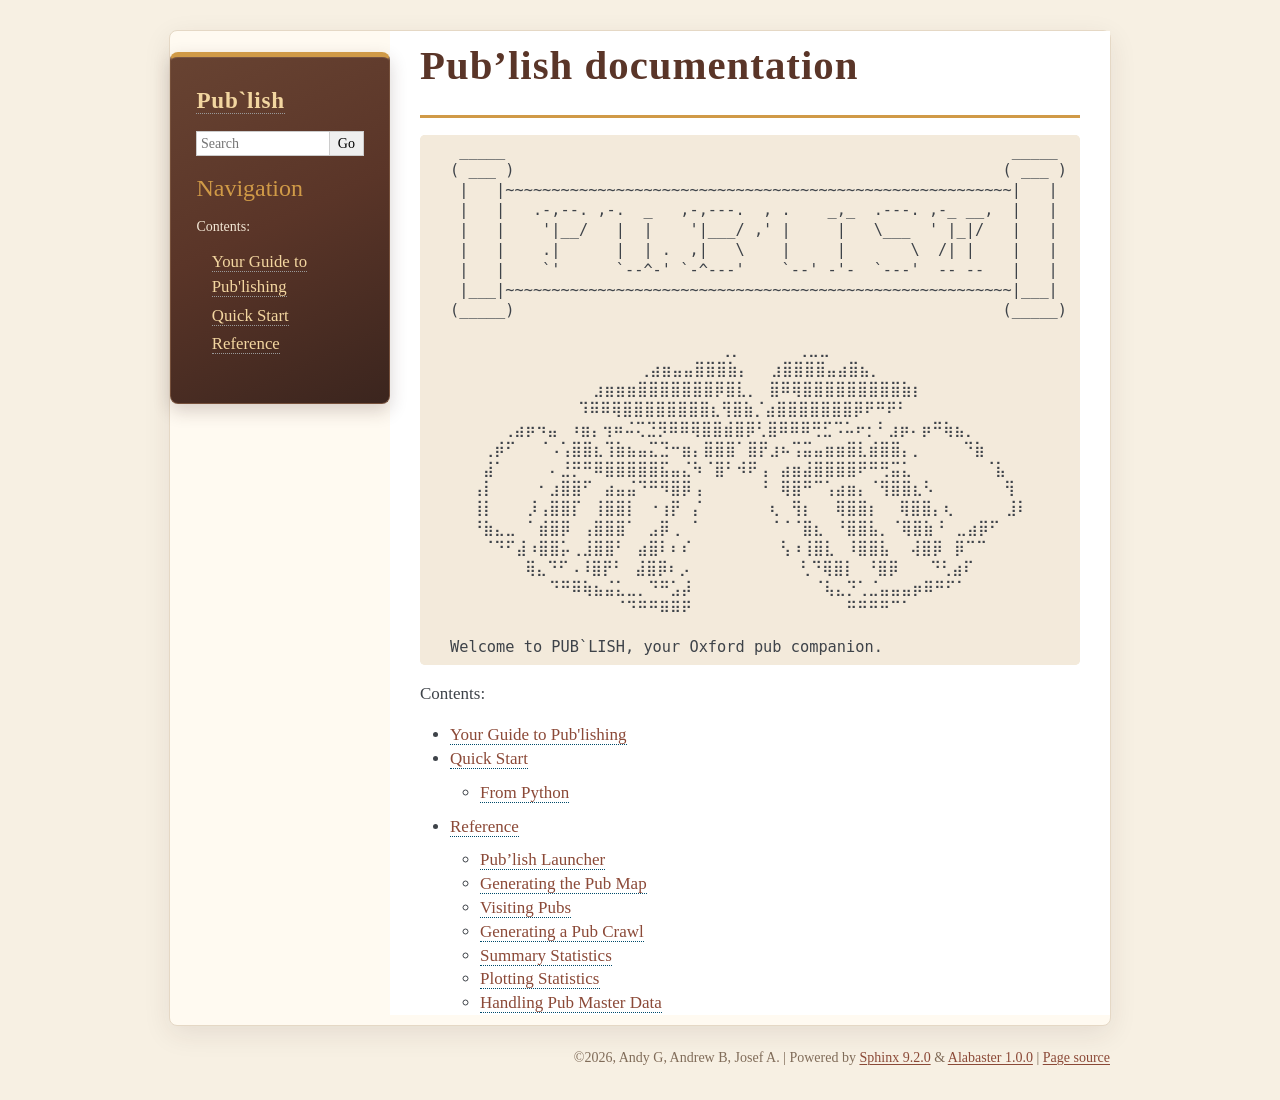
==== commit 857705a1: "deploy: 967ed541c6d14de3cb1d65249d0cbc6d64488bf1" ====
--- a/index.html
+++ b/index.html
@@ -45,18 +45,18 @@
  |___|~~~~~~~~~~~~~~~~~~~~~~~~~~~~~~~~~~~~~~~~~~~~~~~~~~~~~~~|___|
 (_____)                                                     (_____)
 
-             ⠀⠀⠀⠀⠀⠀⠀⠀⠀⠀⠀⠀⢀⡀⠀⠀⠀⠀⠀⢀⣀⣀⠀⠀⠀⠀⠀⠀⠀⠀⠀⠀⠀⠀⠀
-        ⠀⠀⠀⠀⠀⠀⠀⠀⢀⣴⣶⣤⣤⣿⣿⣿⣷⡄⠀⠀⣰⣿⣿⣿⣿⣤⣴⣿⣦⡀⠀⠀⠀⠀⠀⠀⠀
+             ⠀⠀⠀⠀  ⠀⠀⠀⠀⠀⠀⠀⠀⢀⡀⠀⠀⠀⠀⠀⢀⣀⣀⠀⠀⠀⠀⠀⠀⠀⠀⠀⠀⠀⠀⠀
+        ⠀⠀⠀⠀⠀⠀   ⠀⠀⢀⣴⣶⣤⣤⣿⣿⣿⣷⡄⠀⠀⣰⣿⣿⣿⣿⣤⣴⣿⣦⡀⠀⠀⠀⠀⠀⠀⠀
 ⠀⠀⠀⠀⠀⠀⠀⠀⠀⠀⠀⠀⠀⣰⣶⣶⣶⣿⣿⣿⣿⣿⣿⣿⡿⣿⣇⡀⠀⣿⠿⢿⣿⣿⣿⣿⣿⣿⣿⣿⣿⣷⡆
   ⠀⠀⠀⠀⠀⠀⠀⠀⠀⠀⠹⠿⠿⢿⣿⣿⣿⣿⣿⣿⣿⣿⣆⢻⣿⣷⡈⣴⣿⣿⣿⣿⣿⣿⣿⡿⠟⠛⠟⠃⠀⠀⠀
-⠀⠀⠀⠀ ⢀⣴⡶⠲⣤⠀⠰⣶⡄⢲⠶⠬⢍⣙⡻⠿⠿⢿⣿⣿⣾⣿⡿⢃⣿⠿⠿⠿⢛⣋⠩⠥⠖⡂⠃⣰⡶⠄⠀⡶⠛⢷⣦⡀
-⠀⠀⠀⢀⡾⠋⠀⠀⠈⠠⢡⣿⣿⣆⢹⣷⣦⣤⣍⣙⠒⣶⡄⣿⣿⣿⠁⣿⡟⣰⠦⢩⣭⣤⣶⣶⣿⣇⣾⣿⣿⡄⡀⠀⠀⠀⠙⣷
-⠀⠀⠀⣼⠁⠀⠀⠀⠀⠄⣘⡛⠛⠿⣿⣿⣿⣿⣿⣯⣤⣌⠳⠈⣿⠃⠺⠟⢠⠀⣴⣶⣼⣿⣿⣿⣿⠟⠛⢛⣭⣅⠀⠀⠀⠀⠀⠈⣧
-⠀⠀⢠⡇⠀⠀⠀⠀⠂⣰⣿⣿⠋⠀⣴⣤⣬⠙⠛⠻⣿⡿⢠⠀⠀⠀⠀⠀⠘⠀⢿⣿⠛⠉⢡⣴⣶⡄⠈⢻⣿⣿⣆⠣⠀⠀⠀⠀⢻
-⠀⠀⢸⡇⠀⠀⠀⡸⢠⣿⣿⡏⠀⢸⣿⣿⡇⠀⠐⢰⡟⠀⡌⠀⠀⠀⠀⠀⠀⢆⠀⢻⡆⠀⠀⢿⣿⣿⡆⠀⢿⣿⣿⡄⢆⠀⠀⠀⣸⠇
-⠀⠀⠘⣷⣄⣀⠀⠁⣾⣿⡿⠀⢠⣿⣿⣿⠁⠀⣠⡿⢀⠀⠁⠀⠀⠀⠀⠀⠀⠈⠈⠈⣿⣆⠀⠘⣿⣿⣧⡀⠈⢿⣿⣷⠘⠀⣀⣴⡿
-⠀⠀⠀⠈⠙⠋⣼⠰⣿⣿⡥⢀⣸⣿⣿⠃⠀⣴⣿⠇⠆⠎⠀⠀⠀⠀⠀⠀⠀⠀⢣⠰⢸⣿⣇⠀⠸⣿⣿⣧⠀⢼⣿⡿⠀⣇⠉⠉
- ⠀⠀⠀⠀⠀⠀⢿⣄⠙⠋⠠⠸⣿⡟⠃⠀⣼⣿⡿⠆⡠⠀⠀⠀⠀⠀⠀⠀⠀⠀⠀⢃⠙⢿⣿⡇⠀⠘⣿⡿⠀⠀⠙⢃⣴⠏
+⠀⠀⠀⠀ ⢀⣴⡶⠲⣤⠀⠰⣶⡄⢲⠶⠬⢍⣙⡻⠿⠿⢿⣿⣿⣾⣿⡿⢃⣿⠿⠿⠿⢛⣋⠩⠥⠖⡂⠃⣰⡶⠄⡶⠛⢷⣦⡀
+⠀⠀⠀⢀⡾⠋⠀⠀⠈⠠⢡⣿⣿⣆⢹⣷⣦⣤⣍⣙⠒⣶⡄⣿⣿⣿⠁⣿⡟⣰⠦⢩⣭⣤⣶⣶⣿⣇⣾⣿⣿⡄⡀⠀  ⠀⠙⣷
+⠀⠀⠀⣼⠁⠀⠀⠀⠀⠄⣘⡛⠛⠿⣿⣿⣿⣿⣿⣯⣤⣌⠳⠈⣿⠃⠺⠟⢠⠀⣴⣶⣼⣿⣿⣿⣿⠟⠛⢛⣭⣅⠀⠀⠀⠀   ⠈⣧
+⠀⠀⢠⡇⠀⠀⠀⠀⠂⣰⣿⣿⠋⠀⣴⣤⣬⠙⠛⠻⣿⡿⢠⠀⠀⠀⠀⠀⠘⠀⢿⣿⠛⠉⢡⣴⣶⡄⠈⢻⣿⣿⣆⠣⠀⠀    ⠀⢻
+⠀⠀⢸⡇⠀⠀⠀⡸⢠⣿⣿⡏⠀⢸⣿⣿⡇⠀⠐⢰⡟⠀⡌⠀⠀⠀⠀⠀⠀⢆⠀⢻⡆⠀⠀⢿⣿⣿⡆ ⠀⢿⣿⣿⡄⢆⠀⠀  ⠀⣸⠇
+⠀⠀⠘⣷⣄⣀⠀⠁⣾⣿⡿⠀⢠⣿⣿⣿⠁⠀⣠⡿⢀⠀⠁⠀⠀⠀⠀⠀⠀⠈⠈⠈⣿⣆⠀⠘⣿⣿⣧⡀⠈⢿⣿⣷⠘⠀⣀⣴⡿⠋
+⠀⠀⠀⠈⠙⠋⣼⠰⣿⣿⡥⢀⣸⣿⣿⠃⠀⣴⣿⠇⠆⠎⠀⠀⠀⠀⠀⠀⠀⠀⢣⠰⢸⣿⣇⠀⠸⣿⣿⣧ ⠀⢼⣿⡿⠀⡿⠉⠉
+ ⠀⠀⠀⠀⠀⠀⢿⣄⠙⠋⠠⠸⣿⡟⠃⠀⣼⣿⡿⠆⡠⠀⠀⠀⠀⠀⠀⠀⠀⠀⠀⢃⠙⢿⣿⡇⠀⠘⣿⡿⠀ ⠀⠙⢃⣴⠏
 ⠀⠀⠀⠀⠀⠀⠀⠀⠀⠙⠛⠿⢷⣦⣬⣅⣀⡀⠙⠛⣡⡼⠀⠀⠀⠀⠀⠀⠀⠀⠀⠀⠀⠈⢧⣄⡙⢁⣈⣤⣤⣤⡶⠿⠛⠋⠁
 ⠀⠀⠀⠀⠀⠀⠀⠀⠀⠀⠀⠀⠀⠀⠀⠈⠙⠛⠛⠿⠿⠟⠀⠀⠀⠀⠀⠀⠀⠀⠀⠀⠀⠀⠀⠀⠛⠛⠛⠛⠉⠁⠀⠀⠀⠀⠀
 
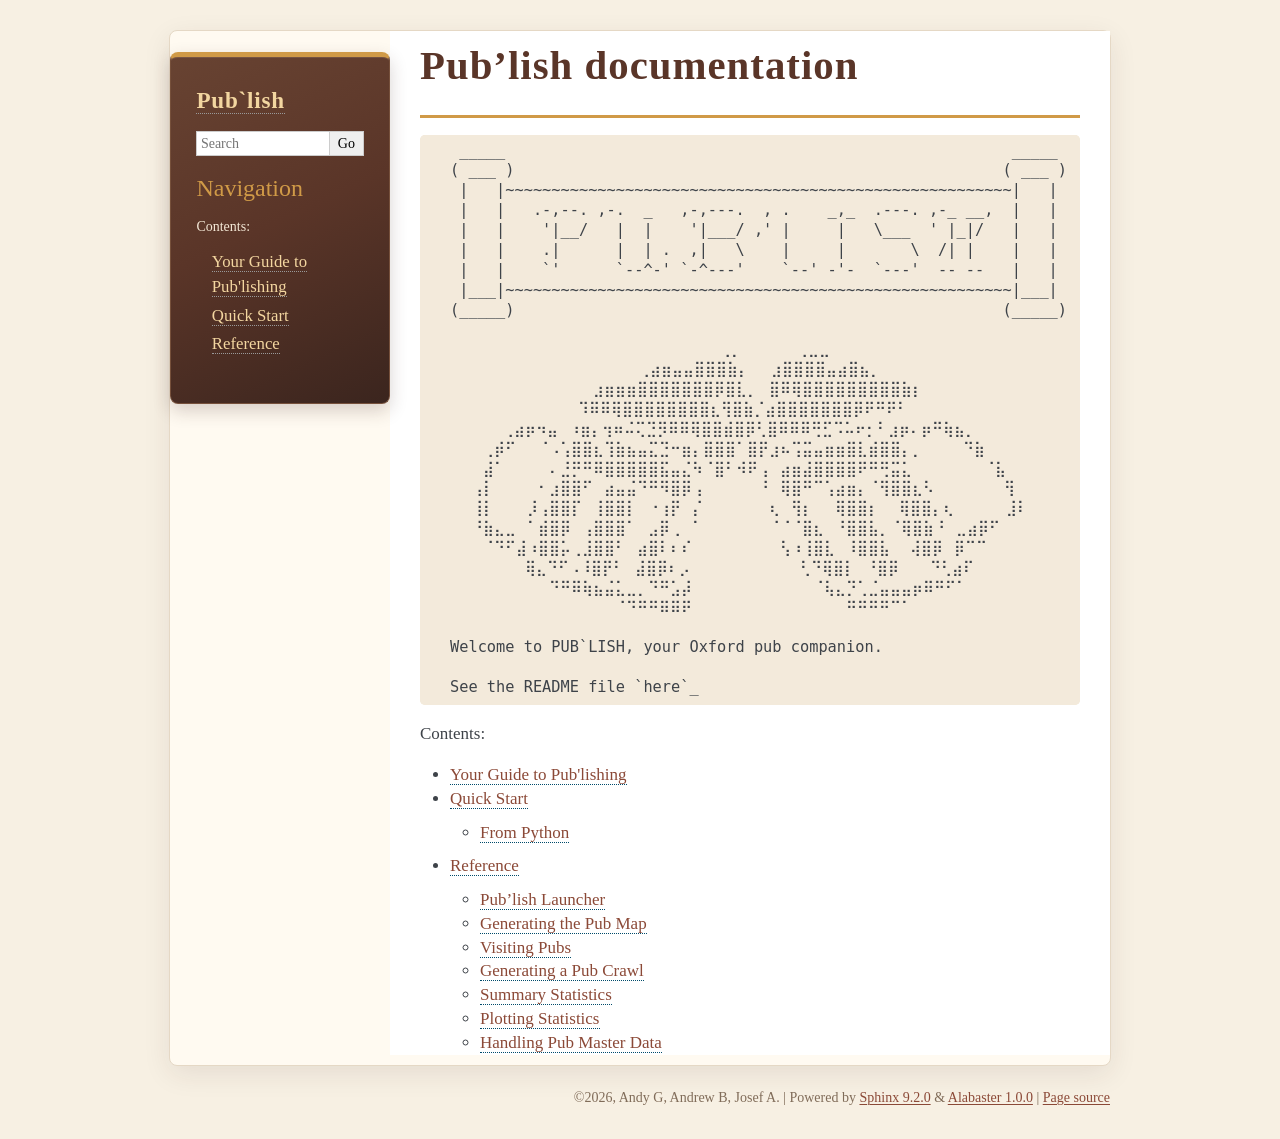
==== commit b65435e5: "deploy: c2b28c5f1019c709d494aa638656bdb6a8ded2a1" ====
--- a/index.html
+++ b/index.html
@@ -61,6 +61,8 @@
 ⠀⠀⠀⠀⠀⠀⠀⠀⠀⠀⠀⠀⠀⠀⠀⠈⠙⠛⠛⠿⠿⠟⠀⠀⠀⠀⠀⠀⠀⠀⠀⠀⠀⠀⠀⠀⠛⠛⠛⠛⠉⠁⠀⠀⠀⠀⠀
 
 Welcome to PUB`LISH, your Oxford pub companion.
+
+See the README file `here`_
 </pre></div>
 </div>
 <div class="toctree-wrapper compound">
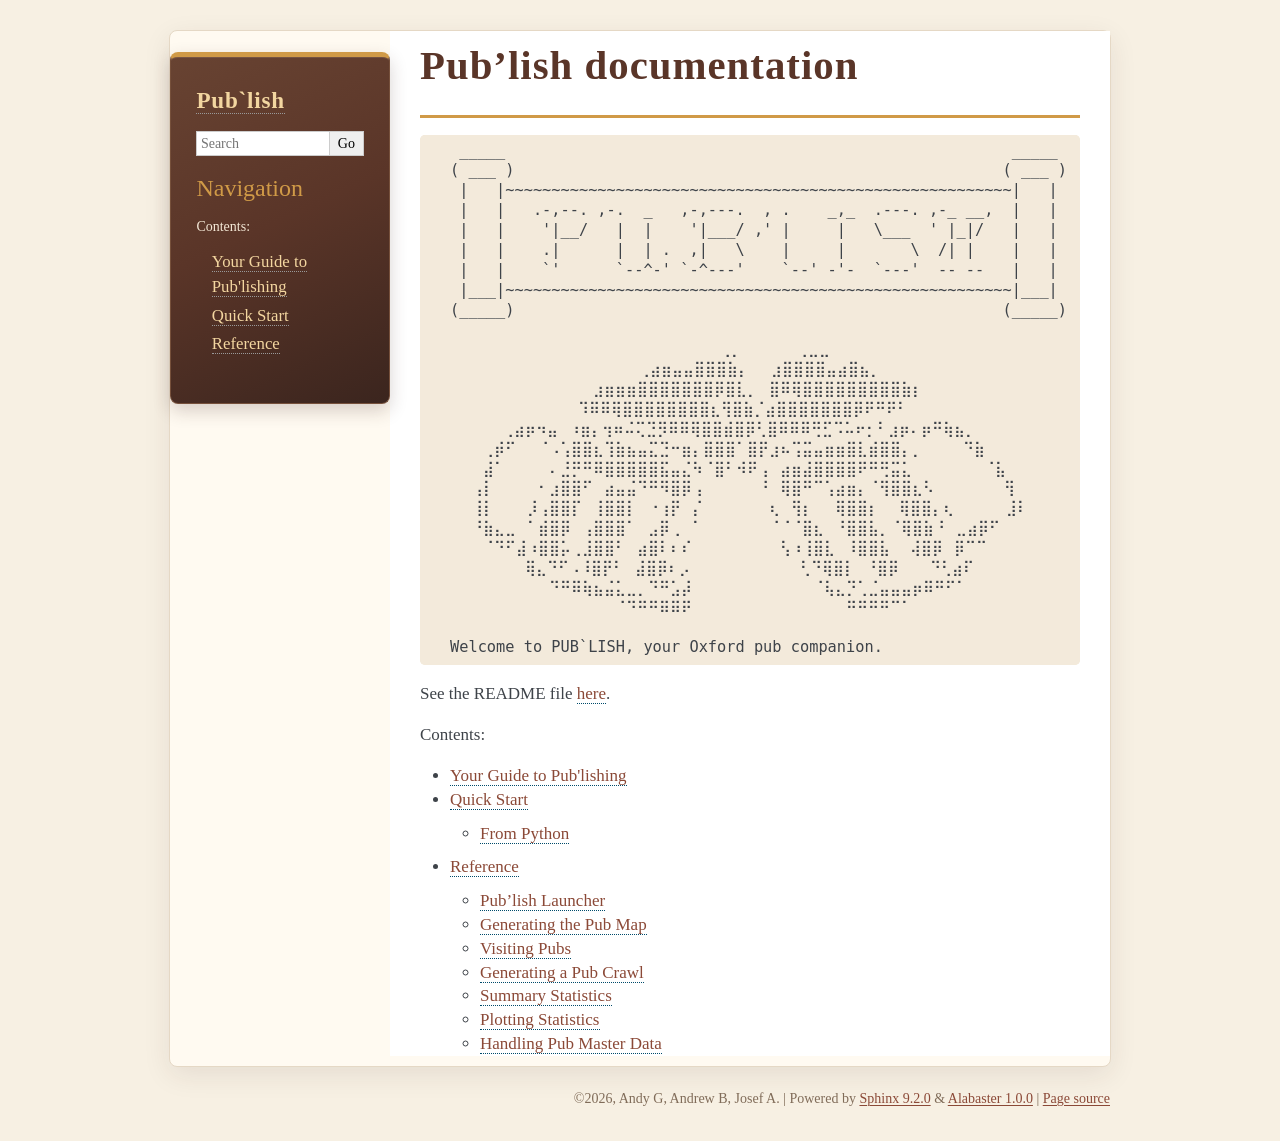
==== commit 674943d0: "deploy: 9c13c9d8006a1b6f38b459747f0c4687e9b3db23" ====
--- a/index.html
+++ b/index.html
@@ -61,10 +61,9 @@
 ⠀⠀⠀⠀⠀⠀⠀⠀⠀⠀⠀⠀⠀⠀⠀⠈⠙⠛⠛⠿⠿⠟⠀⠀⠀⠀⠀⠀⠀⠀⠀⠀⠀⠀⠀⠀⠛⠛⠛⠛⠉⠁⠀⠀⠀⠀⠀
 
 Welcome to PUB`LISH, your Oxford pub companion.
-
-See the README file `here`_
 </pre></div>
 </div>
+<p>See the README file <a class="reference external" href="https://adgarnier.github.io/beer-app/readme.html">here</a>.</p>
 <div class="toctree-wrapper compound">
 <p class="caption" role="heading"><span class="caption-text">Contents:</span></p>
 <ul>
